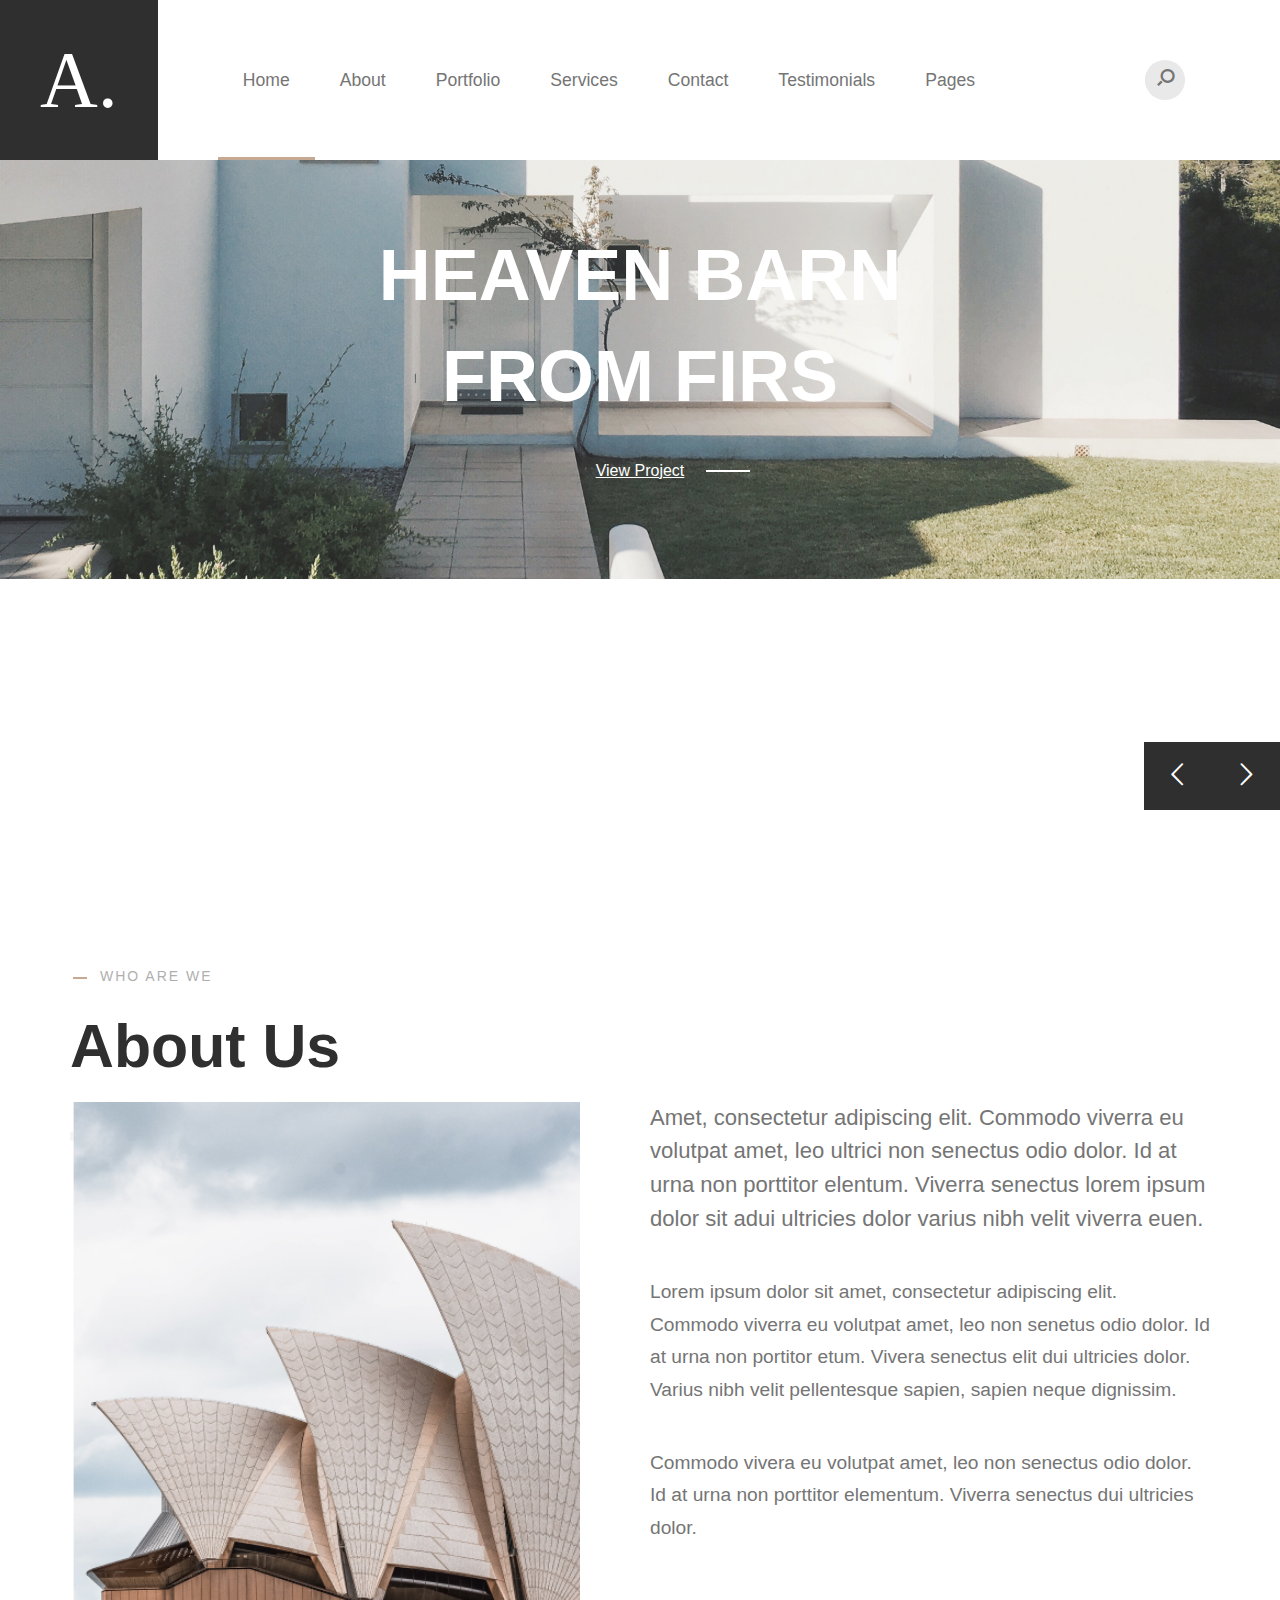
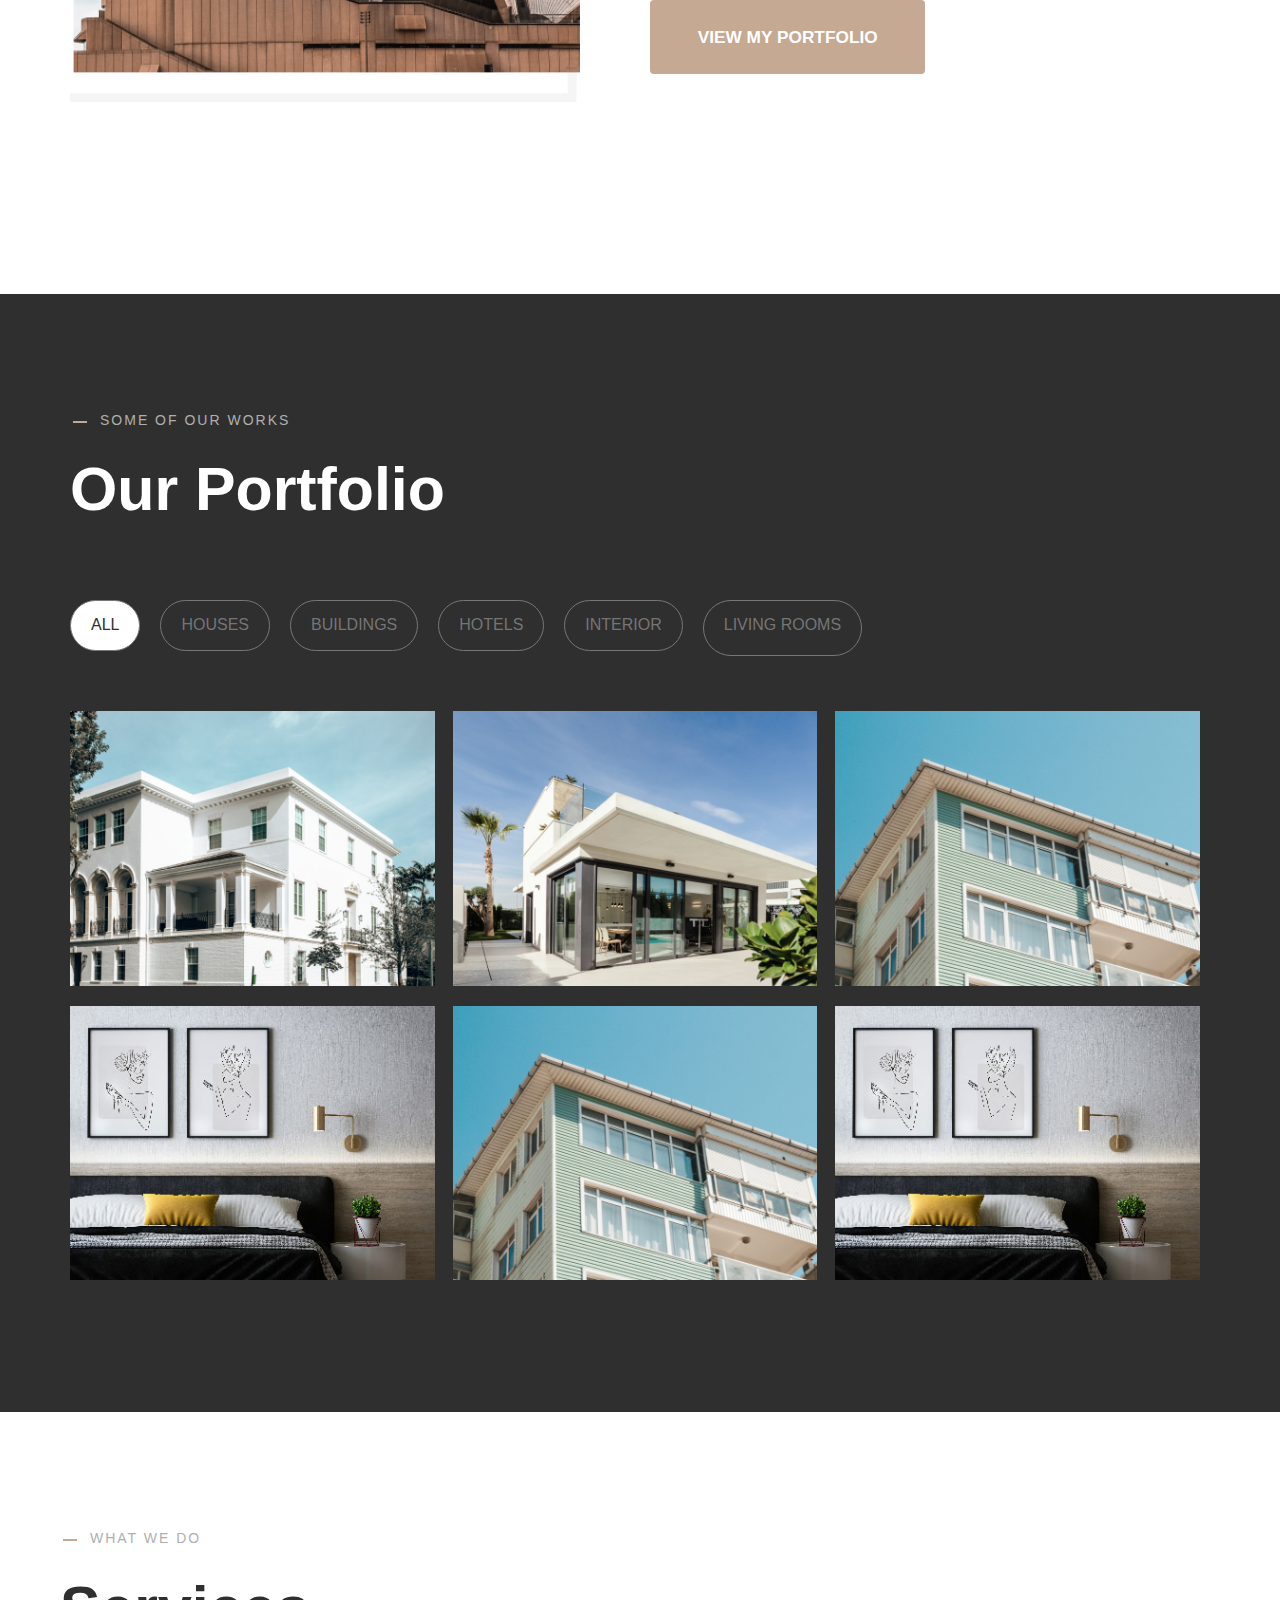
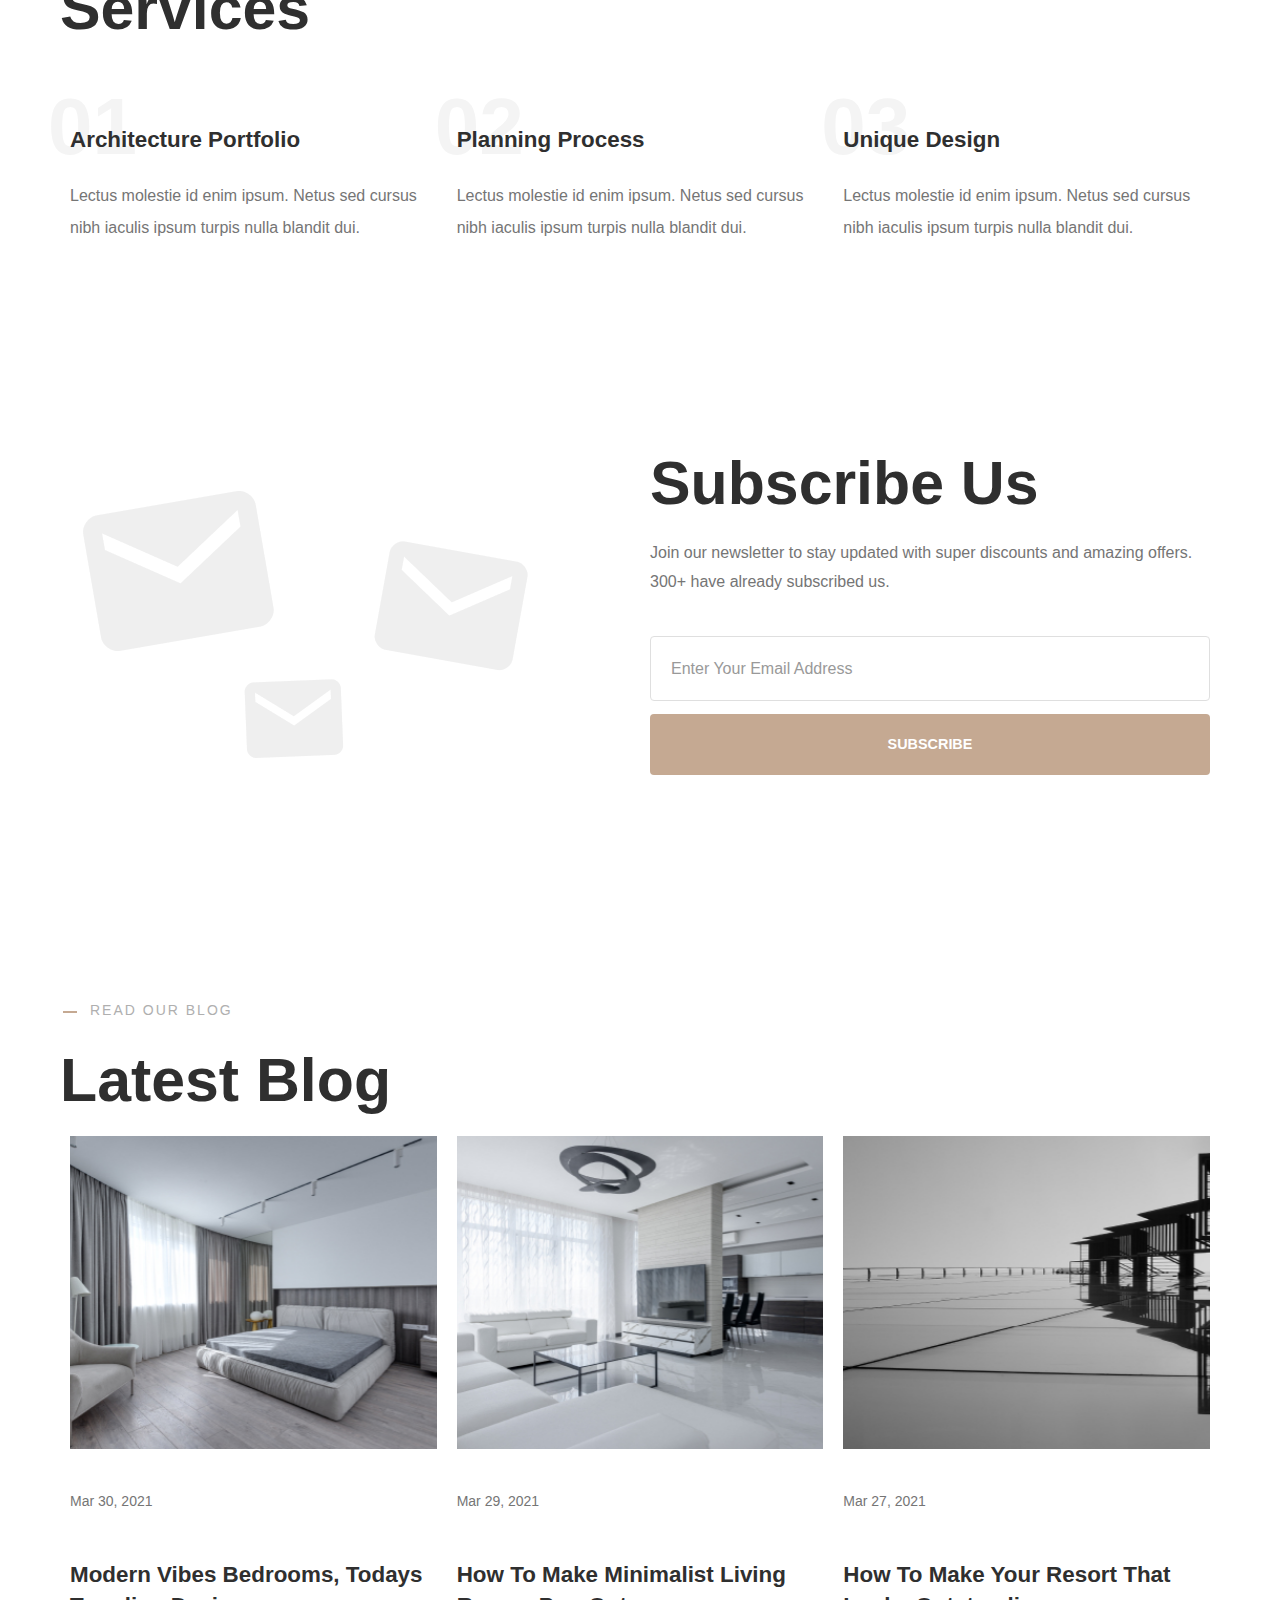
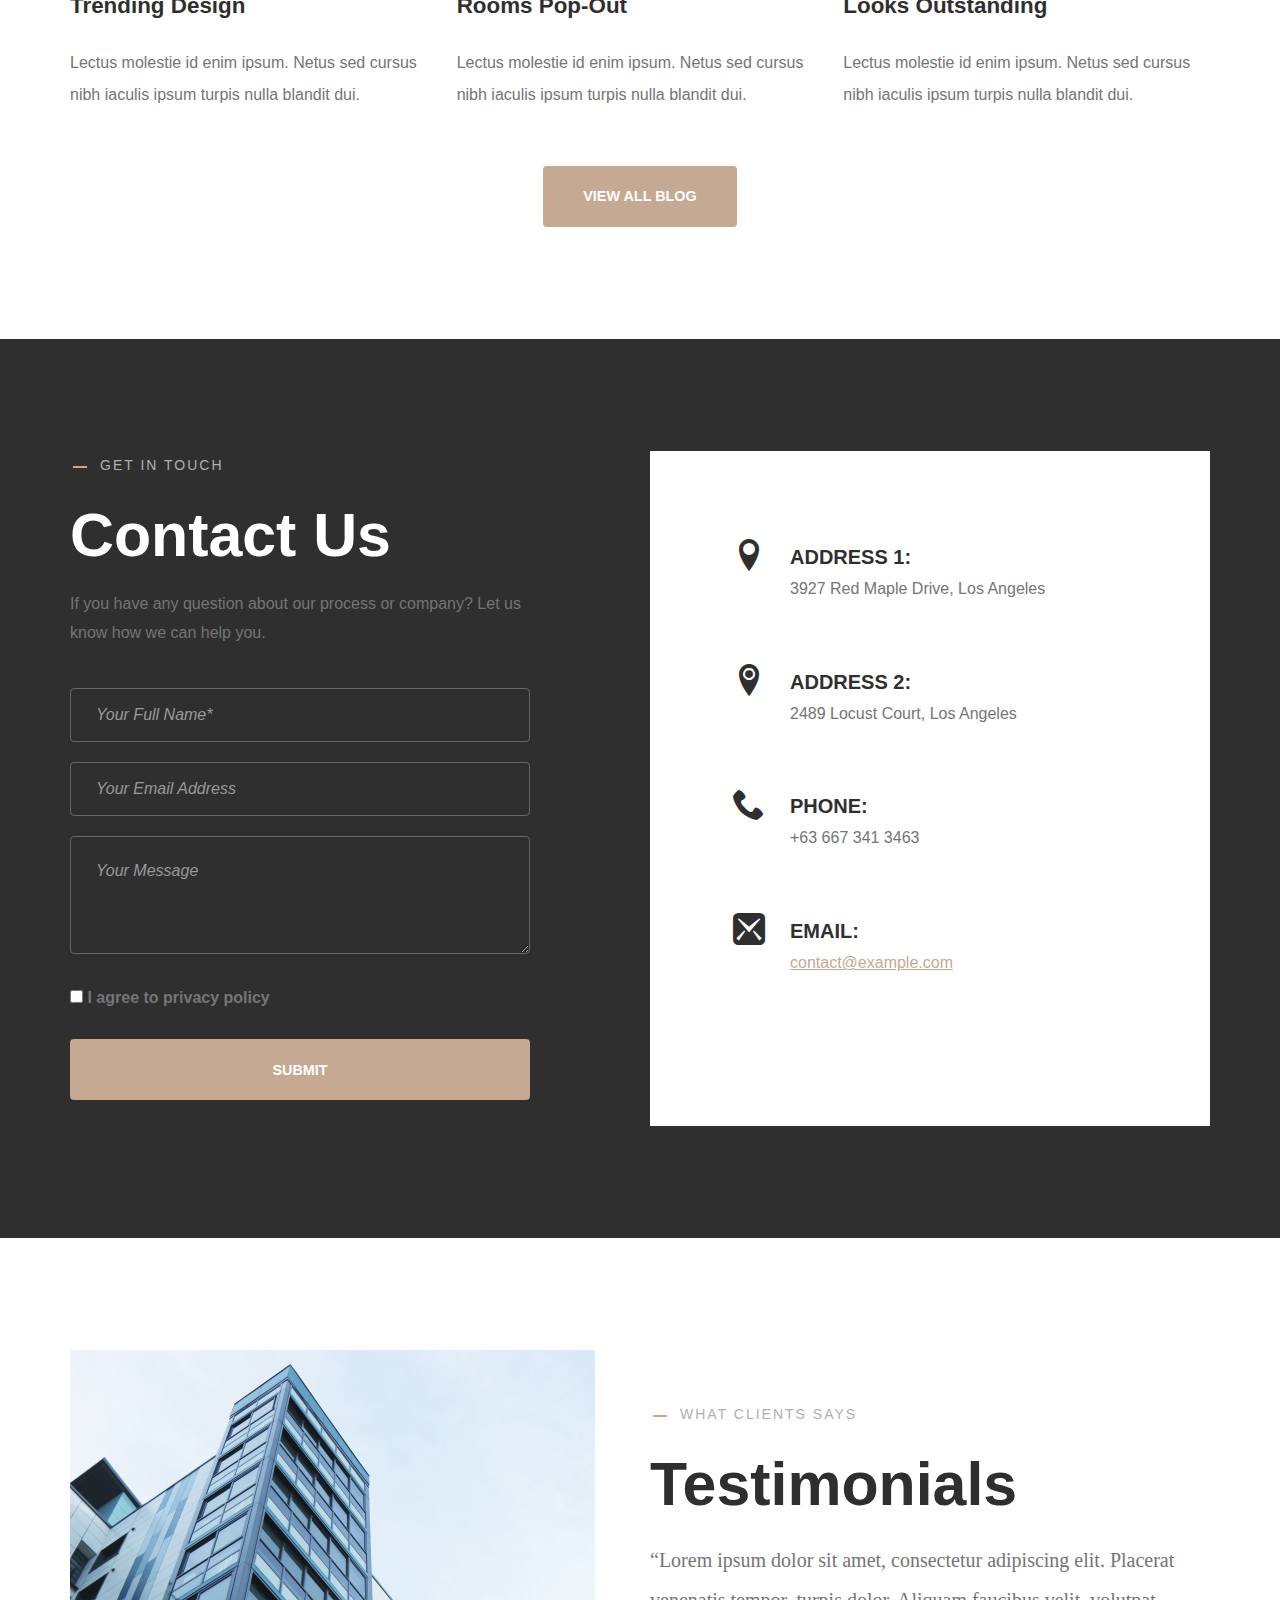
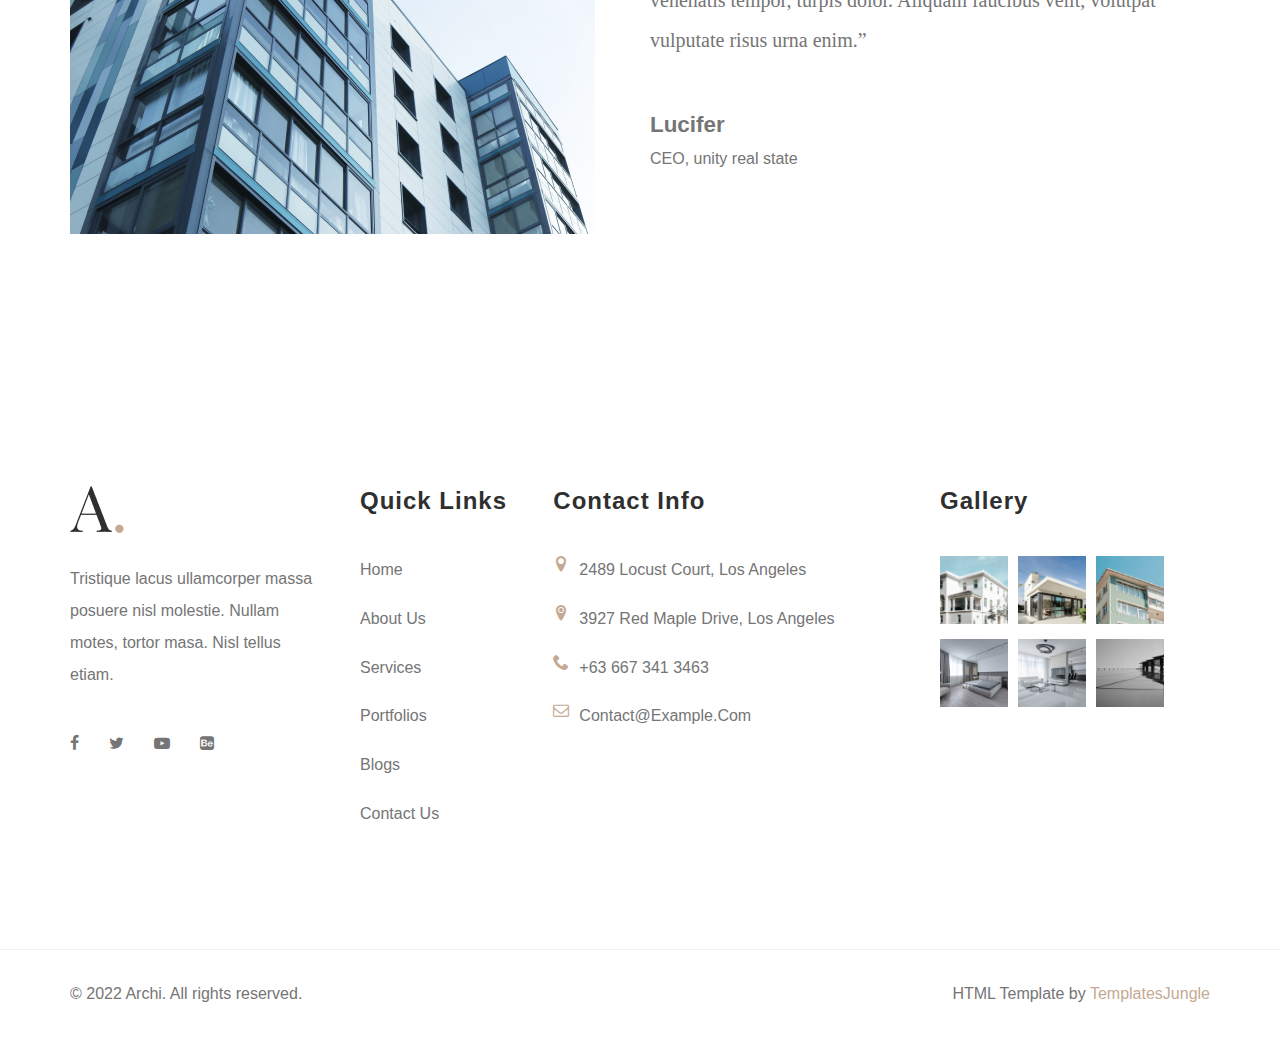
==== test/src/main/webapp/onepage.html @ e75b9462 "mapper 세팅 안한 버전. mapper 에서 가져오는 xml 내용이 비어있으면 오류 발생" ====
<!DOCTYPE html>
<html class="no-js" lang="en">
	<head>
		<title>Architecture Portfolio</title>
		<meta charset="utf-8">
	    <meta http-equiv="X-UA-Compatible" content="IE=edge">
	    <meta name="viewport" content="width=device-width, initial-scale=1.0">
	    <meta name="format-detection" content="telephone=no">
	    <meta name="apple-mobile-web-app-capable" content="yes">
	    <meta name="author" content="">
	    <meta name="keywords" content="">
	    <meta name="description" content="">

	    <link rel="stylesheet" type="text/css" href="css/normalize.css">
	    <link rel="stylesheet" type="text/css" href="icomoon/icomoon.css">
	    <link rel="stylesheet" type="text/css" href="css/vendor.css">
	    <link rel="stylesheet" type="text/css" href="style.css">

		<!-- script
		================================================== -->
		<script src="js/modernizr.js"></script>

	</head>

<body>

<header id="header" class="onepage-menu fixed">
	<div id="header-wrap">
		<nav id="navbar">
			<div class="main-logo">
				<a href="index.html">A.</a>
			</div>

			<div class="main-menu" id="navigation">
				<ul class="menu-list scrollspy-nav navbar-nav list-inline">
					<li class="scrollspy-link"><a href="#intro" data-target="intro" class="nav-link smoothscroll">Home</a></li>
					<li class="scrollspy-link"><a href="#about" data-target="about" class="nav-link smoothscroll">About</a></li>
					<li class="scrollspy-link"><a href="#portfolio" data-target="portfolio" class="nav-link smoothscroll">Portfolio</a></li>
					<li class="scrollspy-link"><a href="#services" data-target="services" class="nav-link smoothscroll">Services</a></li>
					<li class="scrollspy-link"><a href="#contact" data-target="contact" class="nav-link smoothscroll">Contact</a></li>
					<li class="scrollspy-link"><a href="#testimonial" data-target="testimonial" class="nav-link smoothscroll">Testimonials</a></li>
					<li class="scrollspy-link nav-item dropdown">
						<a href="#" data-bs-toggle="dropdown" aria-expanded="false" class="nav-link dropdown-toggle">Pages</a>
						<ul class="dropdown-menu">
							<li><a href="styles.html" class="dropdown-item">Styles</a></li>
							<li><a href="blog.html" class="dropdown-item">Blog</a></li>
							<li><a href="single-post.html" class="dropdown-item">Single Post</a></li>
							<li><a href="contact.html" class="dropdown-item">Contact us</a></li>
						</ul>
					</li>
					<span class="scrollspy-indicator"></span>
				</ul>
			</div>
		</nav>

		<div class="action-menu">
			<div class="search-bar">
				<a href="#" class="search-button search-toggle" data-selector="#header-wrap">
					<i class="icon icon-search"></i>
				</a>
				<form role="search" method="get" class="search-box">
					<input class="search-field text search-input" placeholder="Search" type="search">
				</form>
			</div>

		</div><!--action-menu-->

	</div><!--header-wrap-->
</header>

<section id="intro" class="scrollspy-section">
	<div class="main-slider">
		<div class="slider-item">
			<img src="images/main-banner.jpg" alt="banner">
			<div class="banner-content">
				<h2 class="banner-title">heaven barn from firs</h2>
				<div class="btn-wrap">
					<a href="#" class="btn-with-line">View Project</a>
				</div>
			</div><!--banner-content--> 
		</div><!--slider-item-->

		<div class="slider-item">
			<img src="images/main-banner1.jpg" alt="banner">
			<div class="banner-content">
				<h2 class="banner-title">heaven barn from firs</h2>
				<div class="btn-wrap">
					<a href="#" class="btn-with-line">View Project</a>
				</div>
			</div><!--banner-content--> 
		</div><!--slider-item-->
	</div><!--slider-->

	<div class="button-container">
		<button class="prev slick-arrow">
			<i class="icon icon-chevron-thin-left"></i>
		</button>
		<button class="next slick-arrow">
			<i class="icon icon-chevron-thin-right"></i>
		</button>
	</div>
</section>

<section id="about" class="scrollspy-section padding-xlarge">
	<div class="container">
		<div class="row">
			
			<div class="col-md-12">

				<div class="section-header">
					<div class="title">
						<span>who are we</span>
					</div>
					<h2 class="section-title">About Us</h2>
				</div>
			</div>

		</div>

		<div class="row">
			
			<div class="col-md-6">
				<figure>
					<img src="images/singleimage.jpg" alt="about us" class="single-image">
				</figure>
			</div>
			<div class="col-md-6 description text-lead">
				<p><strong>Amet, consectetur adipiscing elit. Commodo viverra eu volutpat amet, leo ultrici non senectus odio dolor. Id at urna non porttitor elentum. Viverra senectus lorem ipsum dolor sit adui ultricies dolor varius nibh velit viverra euen.</strong></p>
				<p>Lorem ipsum dolor sit amet, consectetur adipiscing elit. Commodo viverra eu volutpat amet, leo non senetus odio dolor. Id at urna non portitor etum. Vivera senectus elit dui ultricies dolor. Varius nibh velit pellentesque sapien, sapien neque dignissim.</p>
				<p>Commodo vivera eu volutpat amet, leo non senectus odio dolor. Id at urna non porttitor elementum. Viverra senectus dui ultricies dolor.</p>

				<div class="btn-wrap">
					<a href="#" class="btn btn-accent btn-xlarge btn-rounded">View my portfolio</a>
				</div>

			</div>

		</div>

	</div>
</section>

<section id="portfolio" class="scrollspy-section bg-dark padding-large">
	<div class="container">
		
		<div class="row">
			<div class="col-md-12">

				<div class="section-header">
					<div class="title">
						<span>Some of Our Works</span>
					</div>
					<h2 class="section-title light">Our Portfolio</h2>
				</div>
			</div>
		</div>

		<div class="row">
			<div class="col-md-12">
				
				<div class="portfolio-tabs">

					<ul class="tabs">
					  <li data-tab-target="#all" class="active tab">All</li>
					  <li data-tab-target="#houses" class="tab">Houses</li>
					  <li data-tab-target="#buildings" class="tab">Buildings</li>
					  <li data-tab-target="#hotels" class="tab">Hotels</li>
					  <li data-tab-target="#interior" class="tab">Interior</li>
					  <li data-tab-target="#living-room" class="tab">Living Rooms</li>
					</ul>

					<div class="tab-content">
					  <div id="all" data-tab-content class="active">
					  	<div class="grid">
				    	  <a href="images/spacejoy.jpg" data-lightbox-gallery="gallery1" title="Calm Before The Storm (One Shoe Photography Ltd.)" class="image-link"><img src="images/tab1.jpg"  class="tab-image"></a>
				    	  <a href="images/spacejoy.jpg" data-lightbox-gallery="gallery1" title="Calm Before The Storm (One Shoe Photography Ltd.)" class="image-link"><img src="images/tab2.jpg"  class="tab-image"></a>
				    	  <a href="images/spacejoy.jpg" data-lightbox-gallery="gallery1" title="Calm Before The Storm (One Shoe Photography Ltd.)" class="image-link"><img src="images/tab3.jpg"  class="tab-image"></a>
				    	  <a href="images/spacejoy.jpg" data-lightbox-gallery="gallery1" title="Calm Before The Storm (One Shoe Photography Ltd.)" class="image-link"><img src="images/tab4.jpg"  class="tab-image"></a>
				    	  <a href="images/spacejoy.jpg" data-lightbox-gallery="gallery1" title="Calm Before The Storm (One Shoe Photography Ltd.)" class="image-link"><img src="images/tab3.jpg"  class="tab-image"></a>
				    	  <a href="images/spacejoy.jpg" data-lightbox-gallery="gallery1" title="Calm Before The Storm (One Shoe Photography Ltd.)" class="image-link"><img src="images/tab4.jpg"  class="tab-image"></a>
				    	 </div>
					  </div>
					  <div id="houses" data-tab-content>
					  	<div class="grid">
				    	  <a href="images/spacejoy.jpg" data-lightbox-gallery="gallery1" title="Calm Before The Storm (One Shoe Photography Ltd.)" class="image-link"><img src="images/tab4.jpg"  class="tab-image"></a>
				    	  <a href="images/spacejoy.jpg" data-lightbox-gallery="gallery1" title="Calm Before The Storm (One Shoe Photography Ltd.)" class="image-link"><img src="images/tab3.jpg"  class="tab-image"></a>
				    	  <a href="images/spacejoy.jpg" data-lightbox-gallery="gallery1" title="Calm Before The Storm (One Shoe Photography Ltd.)" class="image-link"><img src="images/tab2.jpg"  class="tab-image"></a>
				    	  <a href="images/spacejoy.jpg" data-lightbox-gallery="gallery1" title="Calm Before The Storm (One Shoe Photography Ltd.)" class="image-link"><img src="images/tab1.jpg"  class="tab-image"></a>
				    	  <a href="images/spacejoy.jpg" data-lightbox-gallery="gallery1" title="Calm Before The Storm (One Shoe Photography Ltd.)" class="image-link"><img src="images/tab2.jpg"  class="tab-image"></a>
				    	  <a href="images/spacejoy.jpg" data-lightbox-gallery="gallery1" title="Calm Before The Storm (One Shoe Photography Ltd.)" class="image-link"><img src="images/tab1.jpg"  class="tab-image"></a>
				    	 </div>
					  </div>
					  <div id="buildings" data-tab-content>
					  	<div class="grid">
				    	  <a href="images/spacejoy.jpg" data-lightbox-gallery="gallery1" title="Calm Before The Storm (One Shoe Photography Ltd.)" class="image-link"><img src="images/tab1.jpg"  class="tab-image"></a>
				    	  <a href="images/spacejoy.jpg" data-lightbox-gallery="gallery1" title="Calm Before The Storm (One Shoe Photography Ltd.)" class="image-link"><img src="images/tab3.jpg"  class="tab-image"></a>
				    	  <a href="images/spacejoy.jpg" data-lightbox-gallery="gallery1" title="Calm Before The Storm (One Shoe Photography Ltd.)" class="image-link"><img src="images/tab2.jpg"  class="tab-image"></a>
				    	  <a href="images/spacejoy.jpg" data-lightbox-gallery="gallery1" title="Calm Before The Storm (One Shoe Photography Ltd.)" class="image-link"><img src="images/tab4.jpg"  class="tab-image"></a>
				    	  <a href="images/spacejoy.jpg" data-lightbox-gallery="gallery1" title="Calm Before The Storm (One Shoe Photography Ltd.)" class="image-link"><img src="images/tab2.jpg"  class="tab-image"></a>
				    	  <a href="images/spacejoy.jpg" data-lightbox-gallery="gallery1" title="Calm Before The Storm (One Shoe Photography Ltd.)" class="image-link"><img src="images/tab4.jpg"  class="tab-image"></a>
				    	 </div>
					  </div>
					  <div id="hotels" data-tab-content>
					  	<div class="grid">
				    	  <a href="images/spacejoy.jpg" data-lightbox-gallery="gallery1" title="Calm Before The Storm (One Shoe Photography Ltd.)" class="image-link"><img src="images/tab1.jpg"  class="tab-image"></a>
				    	  <a href="images/spacejoy.jpg" data-lightbox-gallery="gallery1" title="Calm Before The Storm (One Shoe Photography Ltd.)" class="image-link"><img src="images/tab4.jpg"  class="tab-image"></a>
				    	  <a href="images/spacejoy.jpg" data-lightbox-gallery="gallery1" title="Calm Before The Storm (One Shoe Photography Ltd.)" class="image-link"><img src="images/tab3.jpg"  class="tab-image"></a>
				    	  <a href="images/spacejoy.jpg" data-lightbox-gallery="gallery1" title="Calm Before The Storm (One Shoe Photography Ltd.)" class="image-link"><img src="images/tab2.jpg"  class="tab-image"></a>
				    	  <a href="images/spacejoy.jpg" data-lightbox-gallery="gallery1" title="Calm Before The Storm (One Shoe Photography Ltd.)" class="image-link"><img src="images/tab3.jpg"  class="tab-image"></a>
				    	  <a href="images/spacejoy.jpg" data-lightbox-gallery="gallery1" title="Calm Before The Storm (One Shoe Photography Ltd.)" class="image-link"><img src="images/tab2.jpg"  class="tab-image"></a>
				    	 </div>
					  </div>
					  <div id="interior" data-tab-content>
					  	<div class="grid">
				    	  <a href="images/spacejoy.jpg" data-lightbox-gallery="gallery1" title="Calm Before The Storm (One Shoe Photography Ltd.)" class="image-link"><img src="images/tab2.jpg"  class="tab-image"></a>
				    	  <a href="images/spacejoy.jpg" data-lightbox-gallery="gallery1" title="Calm Before The Storm (One Shoe Photography Ltd.)" class="image-link"><img src="images/tab1.jpg"  class="tab-image"></a>
				    	  <a href="images/spacejoy.jpg" data-lightbox-gallery="gallery1" title="Calm Before The Storm (One Shoe Photography Ltd.)" class="image-link"><img src="images/tab3.jpg"  class="tab-image"></a>
				    	  <a href="images/spacejoy.jpg" data-lightbox-gallery="gallery1" title="Calm Before The Storm (One Shoe Photography Ltd.)" class="image-link"><img src="images/tab4.jpg"  class="tab-image"></a>
				    	  <a href="images/spacejoy.jpg" data-lightbox-gallery="gallery1" title="Calm Before The Storm (One Shoe Photography Ltd.)" class="image-link"><img src="images/tab3.jpg"  class="tab-image"></a>
				    	  <a href="images/spacejoy.jpg" data-lightbox-gallery="gallery1" title="Calm Before The Storm (One Shoe Photography Ltd.)" class="image-link"><img src="images/tab4.jpg"  class="tab-image"></a>
				    	 </div>
					  </div>
					  <div id="living-room" data-tab-content>
					  	<div class="grid">
				    	  <a href="images/spacejoy.jpg" data-lightbox-gallery="gallery1" title="Calm Before The Storm (One Shoe Photography Ltd.)" class="image-link"><img src="images/tab1.jpg"  class="tab-image"></a>
				    	  <a href="images/spacejoy.jpg" data-lightbox-gallery="gallery1" title="Calm Before The Storm (One Shoe Photography Ltd.)" class="image-link"><img src="images/tab2.jpg"  class="tab-image"></a>
				    	  <a href="images/spacejoy.jpg" data-lightbox-gallery="gallery1" title="Calm Before The Storm (One Shoe Photography Ltd.)" class="image-link"><img src="images/tab3.jpg"  class="tab-image"></a>
				    	  <a href="images/spacejoy.jpg" data-lightbox-gallery="gallery1" title="Calm Before The Storm (One Shoe Photography Ltd.)" class="image-link"><img src="images/tab4.jpg"  class="tab-image"></a>
				    	  <a href="images/spacejoy.jpg" data-lightbox-gallery="gallery1" title="Calm Before The Storm (One Shoe Photography Ltd.)" class="image-link"><img src="images/tab3.jpg"  class="tab-image"></a>
				    	  <a href="images/spacejoy.jpg" data-lightbox-gallery="gallery1" title="Calm Before The Storm (One Shoe Photography Ltd.)" class="image-link"><img src="images/tab4.jpg"  class="tab-image"></a>
				    	 </div>
					  </div>

					</div>
					
				</div>

			</div>
		</div>

	</div>
</section>

<section id="services" class="scrollspy-section padding-large">
	<div class="container">
		<div class="row">
			<div class="section-header col-12">
				<div class="title">
					<span>what we do</span>
				</div>
				<h2 class="section-title">Services</h2>
			</div>

		</div>

		<div class="row">

			<div class="col-md-4">
				<div class="services-item">
					<span class="number">01</span>					
				    <h3>Architecture Portfolio</h3>
				    <p>Lectus molestie id enim ipsum. Netus sed cursus nibh iaculis ipsum turpis nulla blandit dui.</p>
				</div>
			</div>

			<div class="col-md-4">
				<div class="services-item">
					<span class="number">02</span>					
				    <h3>Planning Process</h3>
				    <p>Lectus molestie id enim ipsum. Netus sed cursus nibh iaculis ipsum turpis nulla blandit dui.</p>
				</div>
				
			</div>

			<div class="col-md-4">
				<div class="services-item">
					<span class="number">03</span>					
				    <h3>Unique Design</h3>
				    <p>Lectus molestie id enim ipsum. Netus sed cursus nibh iaculis ipsum turpis nulla blandit dui.</p>
				</div>
			</div>

		</div>

	</div>
</section>

<section id="subscribe" class="scrollspy-section padding-small">
	<div class="container">
		<div class="row">
			<div class="col-md-6">
				<figure class="subscribe-image">
					<img src="images/subscribe-image.png" alt="subscribe">
				</figure>
			</div>
			<div class="col-md-6">
				<div class="subscribe-content">
					<h2 class="section-title">subscribe us</h2>
					<p>Join our newsletter to stay updated with super discounts and amazing offers. 300+ have already subscribed us.</p>
					<form id="form">
						<input type="text" name="email" placeholder="enter your email address">
						<button class="btn btn-accent btn-rounded btn-full btn-xlarge">Subscribe</button>
					</form>
				</div>
			</div>
		</div>
	</div>
</section>

<section id="latest-blog" class="scrollspy-section padding-large">
	<div class="container">
				
		<div class="row">
			
			<div class="col">

				<div class="section-header">
					<div class="title">
						<span>read our blog</span>
					</div>
					<h2 class="section-title">latest blog</h2>
				</div>
			</div>

		</div>

		<div class="row">
			<div class="col-md-12">
				
				<div class="post-grid">
					<div class="row">
						
						<div class="col-md-4">
							
							<article class="column">

								<figure>
									<a href="#" class="image-hvr-effect">
										<img src="images/postimg1.jpg" alt="post" class="post-image">			
									</a>
								</figure>

								<div class="post-item">	
									<div class="meta-date">Mar 30, 2021</div>			
								    <h3 class="post-title"><a href="#">modern vibes bedrooms, todays trending design</a></h3>
								    <p>Lectus molestie id enim ipsum. Netus sed cursus nibh iaculis ipsum turpis nulla blandit dui.</p>
								</div>
							</article>

						</div>

						<div class="col-md-4">

							<article class="column">
								<figure>
									<a href="#" class="image-hvr-effect">
										<img src="images/postimg2.jpg" alt="post" class="post-image">
									</a>
								</figure>
								<div class="post-item">	
									<div class="meta-date">Mar 29, 2021</div>			
								    <h3 class="post-title"><a href="#">How to make minimalist living rooms pop-out</a></h3>
								    <p>Lectus molestie id enim ipsum. Netus sed cursus nibh iaculis ipsum turpis nulla blandit dui.</p>
								</div>
							</article>
						</div>

						<div class="col-md-4">
							<article class="column">
								<figure>
									<a href="#" class="image-hvr-effect">
										<img src="images/postimg3.jpg" alt="post" class="post-image">
									</a>
								</figure>
								<div class="post-item">		
									<div class="meta-date">Mar 27, 2021</div>			
								    <h3 class="post-title"><a href="#">how to make your resort that looks outstanding</a></h3>
								    <p>Lectus molestie id enim ipsum. Netus sed cursus nibh iaculis ipsum turpis nulla blandit dui.</p>
								</div>
							</article>
						</div>

					</div>
				</div>

			</div>



		</div>

		<div class="row">
			<div class="col">
				
				<div class="btn-wrap align-center">
					<a href="#" class="btn btn-xlarge btn-accent btn-rounded">View all blog</a>
				</div>
				
			</div>
		</div>

	</div>
</section>

<section id="contact" class="scrollspy-section bg-dark padding-large">
	<div class="container">

		<div class="row">
			<div class="col-md-6">

				<div class="left-content">
					
					<div class="section-header">
						<div class="title">
							<span>Get in touch</span>
						</div>
						<h2 class="section-title light">Contact us</h2>
					</div>
					<p>If you have any question about our process or company? Let us know how we can help you.</p>
					
					<form id="form-contact" class="form-light" action="contact.php">
						<p>
						<input type="text" name="name" placeholder="Your Full Name*" minlength="5" required>
						</p>
						<p>
						<input type="email" name="email" placeholder="Your Email Address" required>
						</p>
						<p>
						<textarea name="message" placeholder="Your Message" minlength="20" required></textarea>
						</p>
						<p>
						<label for="agree">
							<input id="agree" name="agree" type="checkbox" required></input>
							<span>I agree to privacy policy</span>
						</label>
						</p>
						<button class="btn btn-accent btn-rounded btn-xlarge btn-full">Submit</button>
					</form>

				</div>

			</div><!--left-content-->

			<div class="col-md-6">
				<div class="right-content">
					
							<div class="iconbox">
								<i class="icon icon-location"></i>
								<div class="detail">
									<strong>Address 1:</strong> 
									<p>3927 Red Maple Drive, Los Angeles</p>
								</div>
							</div>
							<div class="iconbox">
								<i class="icon icon-location2"></i>
								<div class="detail">
									<strong>Address 2:</strong> 
									<p>2489 Locust Court, Los Angeles</p>
								</div>
							</div>
							<div class="iconbox">
								<i class="icon icon-phone"></i>
								<div class="detail">
									<strong>Phone:</strong> 
									<p>+63 667 341 3463</p>
								</div>
							</div>
							<div class="iconbox">
								<i class="icon icon-mail3"></i>
								<div class="detail">
									<strong>Email:</strong> 
									<p><a href="#">contact@example.com</a></p>
								</div>
							</div>
					
				</div>
			</div><!--right-content-->

		</div>

	</div>
</section>

<section id="testimonial" class="scrollspy-section padding-large">
	<div class="container">

		<div class="row">

			<div class="col-md-6">
				
				<figure>
					<img src="images/review-bg.jpg" alt="review" class="review-image">
				</figure>
				
			</div>

			<div class="col-md-6">
				
				<div class="testimonial-block">
					<div class="section-header">
						<div class="title">
							<span>what clients says</span>
						</div>
						<h2 class="section-title">Testimonials</h2>
					</div>
					<div class="testimonials-inner">
						<q>Lorem ipsum dolor sit amet, consectetur adipiscing elit. Placerat venenatis tempor, turpis dolor. Aliquam faucibus velit, volutpat vulputate risus urna enim.</q>
						<div class="testimonial-author">
							<div class="author-detail">
								<div class="name">Lucifer</div>
								<div class="author-title">CEO, unity real state</div>
							</div>
						</div>
					</div>
				</div><!--reviews-content-->

			</div>
		</div><!--grid-->

	</div>
</section>

<footer id="footer">
	<div class="container">
		<div class="row">
			
			<div class="col-md-3">
				
				<div class="footer-menu menu-item-01">
					<img src="images/logo.png" alt="logo" class="footer-logo">
					<p>Tristique lacus ullamcorper massa posuere nisl molestie. Nullam motes, tortor masa. Nisl tellus etiam.</p>
					<div class="social-links">
						<ul>
							<li>
								<a href="#"><i class="icon icon-facebook"></i></a>
							</li>
							<li>
								<a href="#"><i class="icon icon-twitter"></i></a>
							</li>
							<li>
								<a href="#"><i class="icon icon-youtube-play"></i></a>
							</li>
							<li>
								<a href="#"><i class="icon icon-behance-square"></i></a>
							</li>
						</ul>
					</div>
				</div>

			</div>

			<div class="col-md-2">

				<div class="footer-menu menu-item-02">
					<h5>quick links</h5>
					<ul class="menu-list">
						<li class="menu-item">
							<a href="#">home</a>
						</li>
						<li class="menu-item">
							<a href="#">about us </a>
						</li>
						<li class="menu-item">
							<a href="#">services</a>
						</li>
						<li class="menu-item">
							<a href="#">portfolios</a>
						</li>
						<li class="menu-item">
							<a href="#">blogs</a>
						</li>
						<li class="menu-item">
							<a href="#">contact us</a>
						</li>
					</ul>
				</div>

			</div>

			<div class="col-md-4">

				<div class="footer-menu menu-item-03">
					<h5>contact info</h5>
					<ul class="menu-list">
						<li class="menu-item">
							<i class="icon icon-location"></i>2489  Locust Court, Los Angeles
						</li>
						<li class="menu-item">
							<i class="icon icon-location2"></i>3927 Red Maple Drive, Los Angeles
						</li>
						<li class="menu-item">
							<i class="icon icon-phone"></i>+63 667 341 3463
						</li>
						<li class="menu-item">
							<i class="icon icon-envelope-o"></i><a href="#" class="mail-id">contact@example.com</a>
						</li>
					</ul>
				</div>

			</div>

			<div class="col-md-3">

				<div class="footer-menu menu-item-04">
					<h5>Gallery</h5>
					<div class="widget-gallery">
						<a href="images/spacejoy.jpg" data-lightbox-gallery="gallery1" title="Calm Before The Storm (One Shoe Photography Ltd.)" class="image-link"><img src="images/tab1.jpg" alt="house" class="gallery-image"></a>			
						<a href="images/interior.jpg" data-lightbox-gallery="gallery1" title="Grasmere Lake (Phil 'the link' Whittaker (gizto29))" class="image-link"><img src="images/tab2.jpg" alt="house" class="gallery-image"></a>			
						<a href="images/interior.jpg" data-lightbox-gallery="gallery1" title="Grasmere Lake (Phil 'the link' Whittaker (gizto29))" class="image-link"><img src="images/tab3.jpg" alt="house" class="gallery-image"></a>			
						<a href="images/interior.jpg" data-lightbox-gallery="gallery1" title="Grasmere Lake (Phil 'the link' Whittaker (gizto29))" class="image-link"><img src="images/postimg1.jpg" alt="house" class="gallery-image"></a>
						<a href="images/interior.jpg" data-lightbox-gallery="gallery1" title="Grasmere Lake (Phil 'the link' Whittaker (gizto29))" class="image-link"><img src="images/postimg2.jpg" alt="house" class="gallery-image"></a>
						<a href="images/interior.jpg" data-lightbox-gallery="gallery1" title="Grasmere Lake (Phil 'the link' Whittaker (gizto29))" class="image-link"><img src="images/postimg3.jpg" alt="house" class="gallery-image"></a>
					</div>						
				</div>

			</div>

		</div>
	</div>
</footer>

<div id="footer-bottom">
	<div class="container">
		<div class="row">
			<div class="col-md-6">
				<div class="copyright">
					<p>© 2022 Archi. All rights reserved.</p>
				</div>
			</div>
			<div class="col-md-6">
				<div class="copyright text-right">
					<p>HTML Template by <a href="https://www.templatesjungle.com/" target="_blank">TemplatesJungle</a></p>
				</div>
			</div>
		</div>
	</div>
</div>

<script src="js/jquery-3.2.1.min.js"></script>

<!-- third party jQuery plugins -->
<script src="js/plugins.js"></script>

<!-- custom javascript -->
<script src="js/script.js"></script>

</body>
</html>
---- test/src/main/webapp/icomoon/icomoon.css ----
@font-face {
  font-family: 'icomoon';
  src:  url('fonts/icomoon.eot?ytwj3x');
  src:  url('fonts/icomoon.eot?ytwj3x#iefix') format('embedded-opentype'),
    url('fonts/icomoon.ttf?ytwj3x') format('truetype'),
    url('fonts/icomoon.woff?ytwj3x') format('woff'),
    url('fonts/icomoon.svg?ytwj3x#icomoon') format('svg');
  font-weight: normal;
  font-style: normal;
  font-display: block;
}

[class^="icon-"], [class*=" icon-"] {
  /* use !important to prevent issues with browser extensions that change fonts */
  font-family: 'icomoon' !important;
  speak: never;
  font-style: normal;
  font-weight: normal;
  font-variant: normal;
  text-transform: none;
  line-height: 1;

  /* Better Font Rendering =========== */
  -webkit-font-smoothing: antialiased;
  -moz-osx-font-smoothing: grayscale;
}

.icon-cancel:before {
  content: "\e904";
}
.icon-search:before {
  content: "\e905";
}
.icon-notes:before {
  content: "\e906";
}
.icon-chevron-thin-left:before {
  content: "\e902";
}
.icon-chevron-thin-right:before {
  content: "\e903";
}
.icon-arrow-left:before {
  content: "\e900";
}
.icon-arrow-right:before {
  content: "\e901";
}
.icon-phone:before {
  content: "\e942";
}
.icon-location:before {
  content: "\e947";
}
.icon-location2:before {
  content: "\e948";
}
.icon-mail3:before {
  content: "\ea85";
}
.icon-envelope-o:before {
  content: "\f003";
}
.icon-twitter:before {
  content: "\f099";
}
.icon-facebook:before {
  content: "\f09a";
}
.icon-facebook-f:before {
  content: "\f09a";
}
.icon-bars:before {
  content: "\f0c9";
}
.icon-navicon:before {
  content: "\f0c9";
}
.icon-reorder:before {
  content: "\f0c9";
}
.icon-youtube-play:before {
  content: "\f16a";
}
.icon-behance-square:before {
  content: "\f1b5";
}
.icon-paper-plane:before {
  content: "\f1d8";
}
.icon-send:before {
  content: "\f1d8";
}
.icon-pinterest-p:before {
  content: "\f231";
}
---- test/src/main/webapp/style.css ----
/*
Template Name: Architecture Portfolio
Template URI: https://templatesjungle.com/
Author: TemplatesJungle
Author URI: https://templatesjungle.com/
Description: Architecture Portfolio is specially designed product packaged for Architecture Portfolio by TemplatesJungle.
Version: 1.1
*/

/*------------------------------------------------

CSS STRUCTURE:

1. VARIABLES

2. GENERAL TYPOGRAPHY
  2.1 General Styles
  2.2 Floating & Alignment
  2.3 Forms
  2.4 Lists
  2.5 Code
  2.6 Tables
  2.7 Spacing
  2.8 Utilities
  2.9 Misc
  2.10 Buttons
    - Button Shapes
    - Button Color Scheme
  2.11 Images
    - Image Hover Effects
  2.12 Section
    - Hero Section
    - Section Title
    - Section Paddings
    - Section Margins
    - Section Bg Colors
    - Content colors

3. EXTENDED TYPOGRAPHY
  3.1 Blockquote / Pullquote
  3.2 Dropcap
  3.3 Text Highlights

4. SITE STRUCTURE
  4.1 Header
    - Logo
    - Header Menu
    - Dropdown menu
    - Sticky Header
    - Header Search Form
    - Side Nav Bar
    - Overlay Navigation
  4.2 Homepage Slider
  
  4.4 Homepage section
    - About us
    - Services
    - Subscribe
  4.4 Footer

5. CONTENT ELEMENTS
  5.1 Tabs
  5.2 Accordions
  5.3 Contact
    - Contact form light
  5.4 Iconboxes
  5.5 Testimonials
  5.6 Portfolio Tabs
  5.7 Post Grid

6. BLOG STYLES
  6.1 Blog Single Post
  6.2 Post content
  6.3 About Author
  6.4 Comments List
  6.5 Comments Form
  
7. WIDGET STYLES
  7.1 Gallery Widget

------------------------------------------------*/

/*--------------------------------------------------------------
/** 1. VARIABLES
--------------------------------------------------------------*/
:root {
    /* widths for rows and containers
     */
    --header-height       : 160px;
    --header-height-min   : 80px;
}
/* on mobile devices below 600px
 */
@media screen and (max-width: 600px) {
    :root {
        --header-height : 100px;
        --header-height-min   : 80px;
    }
}
/* Theme Colors */
:root {
    --accent-color       : #C5A992;
    --secondary-color    : #C5A992;
    --dark-color         : #2f2f2f;
    --body-text-color    : #757575;
    --light-text-color   : #afafaf;
    --dark-text-color    : #2f2f2f;
}
/* Fonts */
:root {
    --body-font           : "Roboto", sans-serif;
    --heading-font        : 'Montserrat', sans-serif;
    --secondary-font      : "Playfair Display", Georgia, serif;
}

/*----------------------------------------------*/
/* 2 GENERAL TYPOGRAPHY */
/*----------------------------------------------*/

/* 2.1 General Styles
/*----------------------------------------------*/
*, *::before, *::after {
  -webkit-box-sizing: border-box;
  -moz-box-sizing: border-box;
  box-sizing: border-box;
}
html {
  box-sizing: border-box;
}
body {
  font-family: var(--body-font);
  font-size: 16px;
  line-height: 1.8;
  color: var(--body-text-color);
}
body.no-scroll {
    overflow: hidden;
}
a {
  color: var(--accent-color);
  transition: 0.3s color ease-out;
}
a:hover {
  color: #111;
}
ul, ol {
  margin-top: 0;
  margin-bottom: 10px;
  margin-left: 0;
}
ul ul,
ol ul,
ul ol,
ol ol {
  margin-top: 5px;
  margin-bottom: 0;
}
ul li, ol li {
  margin-bottom: 5px;
  outline: 0;
}
ul li.active a{
  color: #daa556;
}
ul li:last-child,
ol li:last-child {
  margin-bottom: 0;
}
dl {
  margin-top: 0;
  margin-bottom: 2rem;
}
dt,
dd {
  line-height: 1.42857143;
}
dt {
  font-weight: bold;
}
dd {
  margin-left: 0;
}
button, input, select, textarea {
  font-family: inherit;
  font-size: inherit;
  line-height: inherit;
  outline: 0;
}
figure {
  margin: 0;
}
img {
  display: inline-block;
  border: 0;
  max-width: 100%;
  height: auto;
  vertical-align: middle;
}
::selection {
  background: rgba(0,0,0,0.8);
  color: #fff;
  text-shadow: none;
}
::-moz-selection {
  background: rgba(0,0,0,0.8);
  color: #fff;
  text-shadow: none;
}

/* image align */
figure.align-right {
  margin: 30px 0 30px 30px;
}

/* Typography */
/*----------------------------------------------*/

h1, .h1, h2, .h2, h3, .h3, h4, .h4, h5, .h5, h6, .h6 {
  line-height: 1.2;
  color: var(--dark-color);
}
h1.light, .h1, h2.light, .h2, h3.light, .h3, h4.light, .h4, h5.light, .h5, h6.light, .h6 {
  color: #fff;
}
h1, h2, h3 {
  margin: 25px 0;
  text-transform: capitalize;
}
h5, h6 {
  letter-spacing: 1px;
}
h1, .h1 {
  font-size: 2.5em;
  line-height: 1.4;
}
h2, .h2 {
  font-size: 1.5em;
  line-height: 1.4;
}
h3, .h3 {
  font-size: 1.4em;
  line-height: 1.4;
}
h4, .h4 {
  font-size: 1.1em;
  line-height: 1.4;
}
h5, .h5 {
  font-size: .83em;
  line-height: 1.25;
}
h6, .h6 {
  font-size: .67em;
  line-height: 1.1;
}
h1 a, h2 a, h3 a, h4 a, h5 a, h6 a {
  font-weight: inherit;
  color: inherit;
  text-decoration: none;
}
p {
   margin: 0 0 20px 0;
}
p:empty {
  display: none;
}
small {
  font-size: 85%;
}
mark {
  background-color: #fcf8e3;
  padding: 0.28rem;
}
dfn, cite, em, i {
  font-style: italic;
}
code, kbd, var {
  font-size: 14px;
}
code {
  background-color: #f9f2f4;
}
abbr {
  border-bottom: 0.1px dotted #666;
  cursor: help;
}
::placeholder {
    color: #999;
}

/*----------------------------------------------*/
/* 2.1 Floating & Alignment */
/*----------------------------------------------*/

.align-left {
  float: left;
  text-align: left;
}
.align-right {
  float: right;
  text-align: right;
}
.align-center {
  display: block;
  margin-left: auto;
  margin-right: auto;
  text-align: center;
}
/**::after,*/
.container::after,
.row::after,
.clearfix::after {
  display: block;
  clear: both;
  content: "";
}

/** Text Align
--------------------------------------------------------------*/

.text-left {
  text-align: left;
}
.text-right {
  text-align: right;
}
.text-center {
  text-align: center;
}
.text-justify {
  text-align: justify;
}
.text-nowrap {
  white-space: nowrap;
}
.text-lead {
  font-size: 120%;
  line-height: 1.7em;
}
.text-lead strong {
  font-size: 115%;
  font-weight: 500;
}
.text-muted {
  color: #777;
}
.text-pri {
  color: #ff9697;
}
.text-hide {
  font: 0/0 a;
  color: transparent;
  text-shadow: none;
  background-color: transparent;
  border: 0;
}

/*------------------------------------------------
/* 2.3 Forms
–––––––––––––––––––––––––––––––––––––––––––––––––– */
input[type="email"],
input[type="number"],
input[type="search"],
input[type="text"],
input[type="tel"],
input[type="url"],
input[type="password"],
textarea,
select {
  height: 38px;
  padding: 6px 10px; /* The 6px vertically centers text on FF, ignored by Webkit */
  background-color: #fff;
  border: 1px solid #D1D1D1;
  border-radius: 4px;
  box-shadow: none;
  box-sizing: border-box; }
/* Removes awkward default styles on some inputs for iOS */
input[type="email"],
input[type="number"],
input[type="search"],
input[type="text"],
input[type="tel"],
input[type="url"],
input[type="password"],
textarea {
  -webkit-appearance: none;
     -moz-appearance: none;
          appearance: none; }
textarea {
  min-height: 65px;
  padding-top: 6px;
  padding-bottom: 6px; }
input[type="email"]:focus,
input[type="number"]:focus,
input[type="search"]:focus,
input[type="text"]:focus,
input[type="tel"]:focus,
input[type="url"]:focus,
input[type="password"]:focus,
textarea:focus,
select:focus {
  border: 1px solid #33C3F0;
  outline: 0; }
label,
legend {
  display: block;
  margin-bottom: .5rem;
  font-weight: 600; }
fieldset {
  padding: 0;
  border-width: 0; }
input[type="checkbox"],
input[type="radio"] {
  display: inline; }
label > .label-body {
  display: inline-block;
  margin-left: .5rem;
  font-weight: normal; }

/*------------------------------------------------
/* 2.4 Lists
–––––––––––––––––––––––––––––––––––––––––––––––––– */
ul {
  list-style: circle inside; }
ol {
  list-style: decimal inside; }
ol, ul {
  padding-left: 0;
  margin-top: 0; }
ul ul,
ul ol,
ol ol,
ol ul {
  margin: 1.5rem 0 1.5rem 3rem;
  font-size: 90%; }
li {
  margin-bottom: 1rem; }

/*------------------------------------------------
/* 2.5 Code
–––––––––––––––––––––––––––––––––––––––––––––––––– */
code {
  padding: .2rem .5rem;
  margin: 0 .2rem;
  font-size: 90%;
  white-space: nowrap;
  background: #F1F1F1;
  border: 1px solid #E1E1E1;
  border-radius: 4px; }
pre > code {
  display: block;
  padding: 1rem 1.5rem;
  white-space: pre; }

/*------------------------------------------------
/* 2.6 Tables
–––––––––––––––––––––––––––––––––––––––––––––––––– */
th,
td {
  padding: 12px 15px;
  text-align: left;
  border-bottom: 1px solid #E1E1E1; }
th:first-child,
td:first-child {
  padding-left: 0; }
th:last-child,
td:last-child {
  padding-right: 0; }

/*------------------------------------------------
/* 2.7 Spacing
–––––––––––––––––––––––––––––––––––––––––––––––––– */
button,
.button {
  margin-bottom: 1rem; }
input,
textarea,
select,
fieldset {
  margin-bottom: 1.5rem; }
pre,
blockquote,
dl,
figure,
table,
p,
ul,
ol,
form {
  margin-bottom: 2.5rem; }

/*------------------------------------------------
/* 2.8 Utilities
–––––––––––––––––––––––––––––––––––––––––––––––––– */
.u-full-width {
  width: 100%;
  box-sizing: border-box; }
.u-max-full-width {
  max-width: 100%;
  box-sizing: border-box; }
.u-pull-right {
  float: right; }
.u-pull-left {
  float: left; }

.list-icon i {
  margin-right: 10px;
}
.list-unstyled {
  list-style: none;
}
.txt-fx .letter {
  opacity: 0;
}

/*------------------------------------------------
/* 2.9 Misc
–––––––––––––––––––––––––––––––––––––––––––––––––– */
hr {
  margin-top: 3rem;
  margin-bottom: 3.5rem;
  border-width: 0;
  border-top: 1px solid #E1E1E1; }

/*--------------------------------------------------------------
/** 2.10 Buttons
--------------------------------------------------------------*/
a.btn,
input[type="button"],
input[type="submit"],
input[type="reset"],
input[type="file"],
button {
  background-image: none;
  background: var(--accent-color);
  text-decoration: none !important;
  display: inline-block;
  position: relative;
  border: 1px solid transparent;
  border-radius: 0;
  padding: 0.75em 1.5em;
  margin-top: 15px;
  font-size: 15px;
  font-weight: bold;
  line-height: normal;
  text-align: center;
  text-transform: uppercase;
  color: #fff;
  z-index: 1;
  cursor: pointer;
  white-space: nowrap;
  vertical-align: middle;
  -webkit-transition: all 0.3s ease-in;
  transition: all 0.3s ease-in;
  -ms-touch-action: manipulation;
  touch-action: manipulation;
  -webkit-user-select: none;
  -moz-user-select: none;
  -ms-user-select: none;
  user-select: none;
}
.btn:hover,
.btn:focus,
input[type="button"]:focus,
input[type="button"]:hover,
input[type="submit"]:focus,
input[type="submit"]:hover,
input[type="reset"]:focus,
input[type="reset"]:hover,
input[type="file"]:focus,
input[type="file"]:hover,
button:focus,
button:hover {
  text-decoration: none;
  outline: 0;
}
.light .btn:hover {
  color: #fff;
}
.btn:last-child {
  margin-right: 0;
}
.btn:active,
.btn.btn-outline-light:active,
.btn.btn-outline-dark:active,
.btn.btn-outline-accent:active,
input[type="button"]:active,
input[type="submit"]:active,
input[type="reset"]:active,
input[type="file"]:active,
button:active {
  outline: 0;
  background-image: none;
  -webkit-box-shadow: inset 0 1px 3px rgba(0, 0, 0, 0.3);
  box-shadow: inset 0 1px 3px rgba(0, 0, 0, 0.3);
}
.btn.disabled,
.btn[disabled],
fieldset[disabled] .btn {
  cursor: not-allowed;
  opacity: 0.65;
  box-shadow: none;
}
a.btn.disabled,
fieldset[disabled] a.btn {
  pointer-events: none;
}

/* - Button Sizes
------------------------------------------------------------- */
.btn.btn-small {
  padding: 0.325em 1.7em;
  font-size: 0.65em;
}
.btn.btn-medium {
  padding: 0.5em 1.75em;
  font-size: 0.75em;
}
.btn.btn-large {
  padding: 1em 2.5em;
}
.btn.btn-xlarge {
  padding: 1.5em 2.7em;
  font-size: 0.9em;
}
.btn.btn-image {
  background-color: transparent;
  padding: 0;
  max-height: 50px;
}
.btn.btn-image img {
  max-height: 50px;
}

/* - Button Shapes
------------------------------------------------------------- */
.btn.btn-rounded,
.btn.btn-rounded::after {
  border-radius: 4px;
}
.btn.btn-pill,
.btn.btn-pill::after {
  border-radius: 2em;
}
/* button outline */
.btn.btn-outline-dark,
.btn.btn-outline-light,
.btn.btn-outline-accent {
  background: transparent;
  text-shadow: none;
  box-shadow: none;
}
.btn.btn-outline-dark:hover::after,
.btn.btn-outline-light:hover::after {
  background-color: transparent;
}
.btn.btn-outline-dark {
  border-color: rgba(0,0,0,0.3);
  color: #121212;
}
.btn.btn-outline-dark:hover {
  background: rgba(0,0,0,.03);
  background: #121212;
  border-color: #121212;
  color: #fff;
}
.btn.btn-outline-light {
  border-color: rgba(255,255,255,0.5);
  color: #fff;
}
.btn.btn-outline-light:hover {
  background: rgba(255,255,255,.045);
  background: #fff;
  border-color: #fff;
  color: #121212;
}
.btn.btn-outline-accent {
  background: transparent;
  border-color: var(--accent-color);
  color: var(--accent-color);
}
.btn.btn-outline-accent:hover {
  border-color: var(--dark-color);
  color: var(--dark-color) !important;
}
.btn.btn-outline-light {
  background: transparent;
  border-color: #f4ebf2;
  color: #f4ebf2;
}
.btn.btn-outline-light:hover {
  border-color: var(--accent-color);
  color: var(--accent-color) !important;
}
.btn.btn-full {
  display: block;
  margin: .85em 0;
  width: 100%;
  text-align: center;
}
/* button with line */
.btn-with-line {
  color: #fff;
  position: relative;
}
.btn-with-line:after {
  content: "";
  position: absolute;
  top: 8px;
  right: -66px;
  border-bottom: 2px solid #fff;
  width: 50%;
  z-index: 9;
  transition: 0.3s ease-out;
}
.btn-with-line:hover {
  color: #fff;
}
.btn-with-line:hover:after {
  width: 30%;
  right: -41px;
}
/* - Buttons Color Scheme
------------------------------------------------------------- */
.btn.btn-common {
  background: var(--accent-color);
  color: #fff;
}
.btn.btn-common:hover {
  background: #151515;
  color: #fff;
}
.btn.btn-accent {
  color: #ffffff;
  background-color: var(--accent-color);
}
.btn.btn-accent:hover {
  color: #ffffff !important;
  background-color: #121212;
}
.btn.btn-gray,
.btn.btn-grey {
  background: #9e9e9e;
  color: #fff;
}
.btn.btn-black {
  background: #121212;
  color: #fff;
}
.btn.btn-black:hover {
  background-color: #797979;
}
.btn.btn-white {
  background: #f8f8f8;
  text-shadow: none;
  color: #121212 !important;
}
.btn.btn-white:hover {
  background: var(--accent-color);
  text-shadow: none;
}

/* - Buttons Aligns
------------------------------------------------------------- */
.btn-left{
  text-align: left;
  display: block;
}
.btn-center{
  text-align: center;
  display: block;
}
.btn-right{
  text-align: right;
  display: block;
}

/*----------------------------------------------*/
/* 2.11 Images */
/*----------------------------------------------*/

/* Image hover Effects */
.image-hvr-effect {
  display: flex;
  overflow: hidden;
}
.image-hvr-effect img.post-image {
  transform: scale(1.1);
  will-change: transform;
  transition: transform 0.35s cubic-bezier(0.25, 0.46, 0.45, 0.94);
  z-index: 0;
}
.image-hvr-effect:hover img.post-image {
  transform: scale(1);
}


/*----------------------------------------------*/
/* 2.12 Section */
/*----------------------------------------------*/
/* Hero section
/*----------------------------------------------*/
.hero-section .hero-content {
    padding-top: 18em;
    padding-bottom: 10em;
    display: flex;
    align-items: center;
}
.hero-section {
    position: relative;
    color: #fff;
}
.hero-section::after {
    content: '';
    position: absolute;
    width: 100%;
    height: 100%;
    top: 0;
    left: 0;
    background: rgba(39,39,39,0.4);
    z-index: -1;
}
.hero-section,
.hero-section h1,
.hero-section a,
.hero-section a:hover {
    color: #fff;
}
.hero-section h1 {
    font-size: 4em;
}

@media only screen and (max-width: 768px) {
  .hero-section h1 {
      font-size: 2em;
  }
  .hero-section .hero-content {
      padding-top: 12em;
      padding-bottom: 6em;
  }
}
/*--- Section Title
-----------------------------------------------*/
.section-header {
    position: relative;
}
.section-title {
    font-size: 3.8em;
    line-height: 1;
    font-weight: 900;
}
.section-header .title span {
    font-size: 14px;
    color: #afafaf;
    letter-spacing: 2px;
    text-transform: uppercase;
    padding-left: 30px;
    position: relative;
}
.section-header span:before {
    content: "";
    border-bottom: 2px solid var(--accent-color);
    position: absolute;
    top: 9px;
    left: 3px;
    width: 14px;
    align-items: center;
}

/* - Section Padding
--------------------------------------------------------------*/
.padding-xsmall {
  padding-top: 0.5em;
  padding-bottom: 0.5em;
}
.padding-small {
  padding-top: 2em;
  padding-bottom: 2em;
}
.padding-medium {
  padding-top: 4em;
  padding-bottom: 4em;
}
.padding-large {
  padding-top: 7em;
  padding-bottom: 7em;
}
.padding-xlarge {
  padding-top: 9.5em;
  padding-bottom: 9.5em;
}
.padding-2xlarge {
  padding-top: 15em;
  padding-bottom: 15em;
}

@media only screen and (max-width: 768px) {
  .padding-small,
  .padding-medium,
  .padding-large,
  .padding-xlarge {
    padding-top: 2em;
    padding-bottom: 2em;
  }
}

/* - Section margin
--------------------------------------------------------------*/
.margin-small {
  margin-top: 3em;
  margin-bottom: 3em;
}
.margin-medium {
  margin-top: 4.5em;
  margin-bottom: 4.5em;
}
.margin-large {
  margin-top: 6em;
  margin-bottom: 6em;
}
.margin-xlarge {
  margin-top: 7.5em;
  margin-bottom: 7.5em;
}

@media only screen and (max-width: 768px) {
  .margin-small,
  .margin-medium,
  .margin-large,
  .margin-xlarge {
    margin-top: 1em;
    margin-bottom: 1em;
  }
}

/* - Section bg colors
--------------------------------------------------------------*/
.bg-dark {
  background: var(--dark-color);
}
.content-light a,
.content-light {
  color: #fff;
}
.content-light a:hover {

}


/*====================================================================*/
/* 3. EXTENDED TYPOGRAPHY */
/*====================================================================*/
/*----------------------------------------------*/
/* 3.1 Blockquote /Pullquote */
/*----------------------------------------------*/
.single-post .content p:first-child,
.quote blockquote, 
blockquote,
.single-post .content blockquote p,
.pullquote-right, .pullquote-left {
  font-size: 27px;
  line-height: 1.4em;
  font-style: italic;
  margin: 0 0 30px;
  padding: 0;
}
.pullquote-right, .pullquote-left {
  width: 40%;
} 
blockquote cite {
  display: block;
  font-size: 0.8em;
  margin-top: 20px;
  font-style: italic;
}
.pullquote-left {
  float: left;
  margin: 20px 20px 20px 0;
} 
.pullquote-right {
  float: right;
  margin: 20px 0 20px 20px;
}
  
/*----------------------------------------------*/
/* 3.2 Dropcap */
/*----------------------------------------------*/
.dropcap {
  display: inline-block; 
  margin: 20px;
  font-size: 4em;
  font-weight: bolder;
  text-transform: uppercase;
  text-align: center;
  color: #111;
  float: left;
} 
.dropcap.colored {
  color: #2bcaae;
}

/*----------------------------------------------*/
/* 3.3 Text Highlights */
/*----------------------------------------------*/
.highlight {
  background: #2bcaae;
  color: #fff;
  padding: 1px 5px;
}
.highlight.light {
  background: #ffff99;
  color: #101010;
} 
.highlight.dark { background: #333; }

.colored { color: #2bcaae !important; }

/*----------------------------------------------*/
/* 4. SITE STRUCTURE */
/*----------------------------------------------*/
/*--------------------------------------------------------------
This is main CSS file that contains custom style rules used in this template
--------------------------------------------------------------*/

/* 4.1 Header
------------------------------------------------------------- */
/* Logo
------------------------------------------------------------- */
.main-logo {
  height: var(--header-height);
  display: flex;
  align-items: center;
  background-color: var(--dark-color);
  padding: 40px;
  margin-right: 60px;
  transition: 0.5s all ease-out;
}
.main-logo a {
  font-family: var(--secondary-font);
  font-size: 5em;
  color: #fff;
  margin: 0 auto;
  text-decoration: none;
  transition: 0.5s all ease-out;
}

/* Header Menu
--------------------------------------------------------------*/
header {
  position: absolute;
  top: 0;
  z-index: 10;
  width: 100%;
  height: var(--header-height);
  transition: 0.3s all ease-out;
}
header.fixed {
}
header.nav-up {
      top: -(var(--header-height-min));*/
  top: -160px;
}
#header-wrap {
  display: flex;
  justify-content: space-between;
  align-items: center;
  width: 100%;
}
.onepage-menu #header-wrap {
  background: #fff;
}
.onepage-menu #header-wrap nav#navbar {
  display: flex;
  justify-content: space-between;
  align-items: center;
  width: 50%;
}
nav#navbar ul.menu-list {
  display: flex;
  margin: 0;
  position: relative;
  margin-top: 0; */
  list-style: none;
}
#navbar ul.menu-list li {
  position: relative;
  display: flex;
  margin: 0;
  align-items: center;
}
#navbar ul.menu-list a {
  color: var(--body-text-color);
  line-height: var(--header-height);
  padding: 0 10px;
  text-decoration: none;
  font-size: 1.1em;
  transition: 0.5s all ease-out;
}

/* Dropdown menu 
--------------------------------------------------------------*/
#navbar ul.dropdown-menu {
  position: absolute;
  top: 120px;
  background: #fff;
  width: 240px;
  margin-left: 0;
  margin-top: 0;
  border: 1px solid #d1d1d1;
  display: none;
}
#navbar ul.dropdown-menu li {
  height: auto;
  border-bottom: 1px solid #d1d1d1;
}
#navbar ul.dropdown-menu li a {
  padding: 12px 20px;
  line-height: 1.5em;
}
#navbar .nav-item.dropdown:hover ul.dropdown-menu {
  display: block;
}
#navbar ul.menu-list a:hover {
  color: var(--accent-color);
}

/* Sticky Header
--------------------------------------------------------------*/
header.sticky {
  position: fixed;
  z-index: 10;
  top: 0;
  width: 100%;
  z-index: 10;
}
header.sticky,
header.sticky .main-logo {
  height: var(--header-height-min);
}
header.sticky .main-logo a {
  font-size: 3em;
}
header.sticky .side-nav-bar .menu-btn {
  margin: 0 40px;
}
header.sticky #navbar ul.dropdown-menu {
  top: var(--header-height-min);
}
header.sticky #navbar ul.menu-list > li > a {
  line-height: var(--header-height-min);
}

@media screen and (max-width: 992px){
  nav#navbar ul.menu-list {
    display: none;
  }
}

/* - Search Form hover Effects
------------------------------------------------------------- */
#header-wrap .action-menu {
  display: flex;
  align-items: baseline;
  margin-right: 70px;
}
#header-wrap .action-menu span.opennav.openicon {
  cursor: pointer;
}
.action-menu .icon {
  font-size: 18px;
  font-weight: 800;
}
.action-menu .search-bar {
  overflow: hidden;
}
.action-menu .search-bar,
.action-menu .open-icon-wrap {
  width: 40px;
  height: 40px;
  background: #E9E9E9;
  border-radius: 40px;
  margin-right: 25px;
  display: flex;
  justify-content: right;
  align-items: center;
  cursor: pointer;
  transition: 0.3s width cubic-bezier(0, 0.75, 0.49, 0.99);
}
#header-wrap .search-button {
  order: 1;
  padding-right: 10px;
  padding-left: 10px;
  text-decoration: none;
  color: var(--body-text-color);
}
#header-wrap.show .search-bar {
  width: 300px;
}
#header-wrap .search-bar form {
  margin: 0;
}
#header-wrap .search-box .search-input {
  width: 250px;
  border: 0;
  margin-bottom: 0;
  font-weight: 300;
  padding-left: 20px;
  background: #E9E9E9;
}

.action-menu .side-nav-bar .menu-btn a,
.action-menu .searchbar a{
  color: #000;
  text-decoration: none;
  line-height: 2.2;
}
.action-menu .icon.icon-menu-btn:hover {
  color: #fff;
  text-decoration: none;
}
.action-menu .menu-btn a{
  color: #07051a;
  text-decoration: none;
}
.action-menu .icon.icon-menu-btn:hover {
  color: var(--accent-color);
  text-decoration: none;
}

@media screen and (max-width: 992px){
  #header-wrap .action-menu .search-bar {
    display: none;
  }
}
@media screen and (max-width: 575px){
  #header-wrap .action-menu .search-bar {
    display: none;
  }
}


/* - Side Nav Bar
--------------------------------------------------------------*/
.side-nav-bar #menu-toggle {
  opacity: 0;
}
.side-nav-bar #menu-toggle .menu-btn {
  position: fixed;
  top: 25px;
  right: 40px;
  width: 15px;
  height: 25px;
  cursor: pointer;
  z-index: 3;
}
.side-nav-bar #menu-toggle:checked ~ .menu-btn > span {
  transform: rotate(45deg);
  z-index: 2;
}
.side-nav-bar #menu-toggle:checked ~ .menu-btn > span::before {
  top: 0;
  transform: rotate(0);
  background: #f6f6f6;
}
.side-nav-bar #menu-toggle:checked ~ .menu-btn > span::after {
  top: 0;
  transform: rotate(90deg);
  background: #f6f6f6;
}
.side-nav-bar #menu-toggle:checked ~ .side-nav-menu {
  visibility: visible;
  right: 0;
}
.side-nav-bar {
  position: relative;
  display: block;
  width: 20px;
  height: 40px;
}
.side-nav-bar .menu-btn {
  display: flex;
  align-items: center;
  position: absolute;
  top: 0;
  right: 0;
  width: 20px;
  height: 26px;
  z-index: 3;
  cursor: pointer;
  transition: 0.5s all ease-out;
}
.onepage-menu .menu-btn > span,
.onepage-menu .menu-btn > span::before,
.onepage-menu .menu-btn > span::after {
  background-color: var(--dark-color);
}
.side-nav-bar .menu-btn > span,
.side-nav-bar .menu-btn > span::before,
.side-nav-bar .menu-btn > span::after {
  display: block;
  position: absolute;
  width: 100%;
  height: 2px;
  background-color: #f6f6f6;
  transition-duration: .25s;
}
.side-nav-bar .menu-btn > span::before {
  content: '';
  top: -8px;
}
.side-nav-bar .menu-btn > span::after {
  content: '';
  top: 8px;
}
/* hide white menu bar while displaying overlay menu */
.nav-active #header-wrap {
  background: none;
}
.nav-active #header-wrap .main-menu,
.nav-active #header-wrap .search-bar {
  display: none;
}

/* Overlay Navigation 
--------------------------------------------------------------*/
.nav-overlay {
  position: fixed;
  z-index: 9;
}
.nav-overlay:before, .nav-overlay:after {
  content: "";
  position: fixed;
  width: 100vw;
  height: 100vh;
  background: rgba(20, 21, 26,0.6);
  border-bottom-left-radius: 200%;
  z-index: -1;
  -webkit-transition: -webkit-transform cubic-bezier(0.77, 0, 0.175, 1) 0.6s, border-radius linear 0.8s;
  transition: -webkit-transform cubic-bezier(0.77, 0, 0.175, 1) 0.6s, border-radius linear 0.8s;
  transition: transform cubic-bezier(0.77, 0, 0.175, 1) 0.6s, border-radius linear 0.8s;
  transition: transform cubic-bezier(0.77, 0, 0.175, 1) 0.6s, -webkit-transform cubic-bezier(0.77, 0, 0.175, 1) 0.6s, border-radius linear 0.8s;
  -webkit-transform: translateX(100%) translateY(-100%);
  transform: translateX(100%) translateY(-100%);
}
.nav-overlay:after {
  background: rgba(9,9,12,1);
  background: var(--dark-color);
  -webkit-transition-delay: 0s;
  transition-delay: 0s;
}
.nav-overlay:before {
  -webkit-transition-delay: .2s;
  transition-delay: .2s;
}
.nav__content {
  position: fixed;
  visibility: hidden;
  top: 50%;
  margin-top: 20px;
  -webkit-transform: translate(0%, -50%);
  transform: translate(0%, -50%);
  width: 100%;
  text-align: center;
}
.nav__list {
  position: relative;
  padding: 0;
  margin: 0;
  z-index: 2;
}
.nav__list-item {
  position: relative;
  display: block;
  -webkit-transition-delay: 0.8s;
  transition-delay: 0.8s;
  opacity: 0;
  text-align: center;
  color: #fff;
  overflow: hidden; 
  font-family: var(--heading-font);
  font-size: 8vh;
  font-weight: 900;
  line-height: 1.15;
  letter-spacing: 3px;
  -webkit-transform: translate(100px, 0%);
  transform: translate(100px, 0%);
  -webkit-transition: opacity .2s ease, -webkit-transform .3s ease;
  transition: opacity .2s ease, -webkit-transform .3s ease;
  transition: opacity .2s ease, transform .3s ease;
  transition: opacity .2s ease, transform .3s ease, -webkit-transform .3s ease;
  margin-top: 0;
  margin-bottom: 0;
}
.nav__list-item a{ 
  position: relative;
  text-decoration: none;
  color: rgba(255,255,255,0.6);
  overflow: hidden; 
  cursor: pointer;
  padding-left: 5px;
  padding-right: 5px;
  font-weight: 900;
  z-index: 2;
  display: inline-block;
  text-transform: uppercase;
    -webkit-transition: all 200ms linear;
    transition: all 200ms linear; 
}
.nav__list-item a:after{ 
  position: absolute;
  content: '';
  top: 50%;
  margin-top: -2px;
  left: 50%;
  width: 0;
  height: 0;
  opacity: 0;
  background-color: var(--accent-color);
  z-index: 1;
    -webkit-transition: all 200ms linear;
    transition: all 200ms linear; 
}
.nav__list-item a:hover:after{ 
  height: 4px;
  opacity: 1;
  left: 0;
  width: 100%;
}
.nav__list-item a:hover{
  color: rgba(255,255,255,1);
}
.nav__list-item.active-nav a{
  color: rgba(255,255,255,1);
}
.nav__list-item.active-nav a:after{ 
  height: 4px;
  opacity: 1;
  left: 0;
  width: 100%;
}
body.nav-active .nav__content {
  visibility: visible;
}
body.nav-active .menu-icon__line {
  background-color: #fff;
  -webkit-transform: translate(0px, 0px) rotate(-45deg);
  transform: translate(0px, 0px) rotate(-45deg);
}
body.nav-active .menu-icon__line-left {
  width: 15px;
  -webkit-transform: translate(2px, 4px) rotate(45deg);
  transform: translate(2px, 4px) rotate(45deg);
}
body.nav-active .menu-icon__line-right {
  width: 15px;
  float: right;
  -webkit-transform: translate(-3px, -3.5px) rotate(45deg);
  transform: translate(-3px, -3.5px) rotate(45deg);
}
body.nav-active .menu-icon:hover .menu-icon__line-left,
body.nav-active .menu-icon:hover .menu-icon__line-right {
  width: 15px;
}
body.nav-active .nav-overlay {
  visibility: visible;
}
body.nav-active .nav-overlay:before, body.nav-active .nav-overlay:after {
  -webkit-transform: translateX(0%) translateY(0%);
  transform: translateX(0%) translateY(0%);
  border-radius: 0;
}
body.nav-active .nav-overlay:after {
  -webkit-transition-delay: .1s;
  transition-delay: .1s;
}
body.nav-active .nav-overlay:before {
  -webkit-transition-delay: 0s;
  transition-delay: 0s;
}
body.nav-active .nav__list-item {
  opacity: 1;
  -webkit-transform: translateX(0%);
  transform: translateX(0%);
  -webkit-transition: opacity .3s ease, color .3s ease, -webkit-transform .3s ease;
  transition: opacity .3s ease, color .3s ease, -webkit-transform .3s ease;
  transition: opacity .3s ease, transform .3s ease, color .3s ease;
  transition: opacity .3s ease, transform .3s ease, color .3s ease, -webkit-transform .3s ease;
}
body.nav-active .nav__list-item:nth-child(0) {
  -webkit-transition-delay: 0.7s;
  transition-delay: 0.7s;
}
body.nav-active .nav__list-item:nth-child(1) {
  -webkit-transition-delay: 0.8s;
  transition-delay: 0.8s;
}
body.nav-active .nav__list-item:nth-child(2) {
  -webkit-transition-delay: 0.9s;
  transition-delay: 0.9s;
}
body.nav-active .nav__list-item:nth-child(3) {
  -webkit-transition-delay: 1s;
  transition-delay: 1s;
}
body.nav-active .nav__list-item:nth-child(4) {
  -webkit-transition-delay: 1.1s;
  transition-delay: 1.1s;
}
body.nav-active .nav__list-item:nth-child(5) {
  -webkit-transition-delay: 1.2s;
  transition-delay: 1.2s;
}
body.nav-active .nav__list-item:nth-child(6) {
  -webkit-transition-delay: 1.3s;
  transition-delay: 1.3s;
}
body.nav-active .nav__list-item:nth-child(7) {
  -webkit-transition-delay: 1.4s;
  transition-delay: 1.4s;
}
body.nav-active .nav__list-item:nth-child(8) {
  -webkit-transition-delay: 1.5s;
  transition-delay: 1.5s;
}
body.nav-active .nav__list-item:nth-child(9) {
  -webkit-transition-delay: 1.6s;
  transition-delay: 1.6s;
}
body.nav-active .nav__list-item:nth-child(10) {
  -webkit-transition-delay: 1.7s;
  transition-delay: 1.7s;
}

@media only screen and (max-width: 575px) {
  .nav__list-item {
    font-size: 5vh;
  }
}

/* 4.2 Homepage Slider
--------------------------------------------------------------*/
#intro {
  position: relative;
}
.main-slider .slick-slide {
  height: 90vh;
}
.main-slider .slider-item {
  position: relative;
}
.main-slider .banner-content {
  position: absolute;
  top: 0;
  right: 0;
  left: 0;
  width: 50%;
  text-align: center;
  margin: 0 auto;
  margin-top: 300px;
}
.main-slider .banner-content h2.banner-title {
  font-family: var(--heading-font);
  font-size: 5.5em;
  font-weight: 900;
  color: #fff;
  text-transform: uppercase;

}
#intro .button-container {
  display: flex;
  position: absolute;
  bottom: 0;
  right: 0;
}
#intro .button-container button.slick-arrow {
  font-size: 1.6em;
  line-height: 0;
  font-weight: 900;
  color: #fff;
  background: var(--dark-color);
  padding: 20px;
  margin: 0;
}
#intro .button-container button.slick-arrow:hover,
#intro .button-container button.slick-arrow:focus {
  background: var(--accent-color);
  outline: none;
}

@media only screen and (max-width: 1600px) {
  .main-slider .banner-content .btn-wrap {
    margin: 30px 0;
  }
  .main-slider .banner-content {
    margin-top: 200px;
  }
}

@media only screen and (max-width: 1399px) {
  .main-slider .banner-content h2.banner-title {
    font-size: 4.5em;
  }
}

@media only screen and (max-width: 1199px) {
  .main-slider .banner-content {
    margin-top: 150px;
  }
  .main-slider .banner-content h2.banner-title {
    font-size: 4em;
  }
}

@media only screen and (max-width: 992px) {
  .main-slider .banner-content {
    margin-top: 100px;
  }
  .main-slider .banner-content h2.banner-title {
    font-size: 3.5em;
  }
}

@media only screen and (max-width: 876px) {
  .main-slider .banner-content h2.banner-title {
    font-size: 3em;
  }
}

@media only screen and (max-width: 768px) {
  .main-slider .banner-content h2.banner-title {
    font-size: 3em;
  }
  #intro .button-container {
    bottom: 0;
  }
}

@media only screen and (max-width: 575px) {
  .main-slider .banner-content {
    margin-top: 180px;
  }
  .main-slider .banner-content {
    width: 90%;
  }
  .main-slider .slider-item {
    height: 500px;
  }
  .main-slider .slider-item img {
    height: 100%;
    max-width: fit-content;
  }
}

/*----- About us Section
--------------------------------------------------------------*/
#about figure {
  margin-right: 50px;
}
#about img.single-image {
  width: 100%;
  height: 600px;
  object-fit: cover;
}

@media only screen and (max-width: 768px) {
  #about img.single-image {
    height: auto;
  }
}
/*----- Services Section
--------------------------------------------------------------*/
.services-item {
  position: relative;
  margin-top: 60px;
  margin-right: 100px;
}
.services-item:last-child {
  margin-right: 0;
}
.services-item .number {
  font-family: var(--heading-font);
  font-size: 5em;
  font-weight: 900;
  color: #F4F4F4;
  position: absolute;
  top: -69px;
  left: -22px;
  z-index: -1;
}
.services-item p {
  line-height: 2;
}

@media only screen and (max-width: 1199px) {
  .services-item {
    margin-right: 50px;
  }
}
@media only screen and (max-width: 600px) {
  .services-item {
    margin-bottom: 50px;
  }  
  .services-item:last-child {
    margin-right: 50px;
  }
}

/*----- Subscribe Section
--------------------------------------------------------------*/
#subscribe figure.subscribe-image {
  margin-bottom: 60px;
  margin-right: 30px;
}
.subscribe-content input[type="text"] {
  width: 100%;
  height: 65px;
  border: 1px solid #dfdfdf;
  padding-left: 20px;
  margin-bottom: 0;
  text-transform: capitalize;
}
.subscribe-content button.btn-subscribe {
  width: 100%;
}

@media only screen and (max-width: 768px) {
  #subscribe .subscribe-content {
    width: 90%;
  }
}


/*--------------------------------------------------------------
/** 4.4 Footer
--------------------------------------------------------------*/
footer#footer {
  margin-top: 100px;
}
#footer img.footer-logo {
  margin-bottom: 30px;
}
.footer-menu {
  margin-right: 15px;
}
.footer-menu a {
  text-decoration: none;
}
.footer-menu h5 {
  font-size: 1.5em;
  margin-top: 0;
  margin-bottom: 40px;
  text-transform: capitalize;
}
.footer-menu p {
  line-height: 2;
}
.footer-menu .menu-list i.icon {
  padding-right: 10px;
  color: var(--accent-color);
}
.footer-menu .social-links ul {
  display: flex;
  list-style: none;
}
.footer-menu .social-links li {
  margin-right: 30px;
}
.footer-menu .social-links a {
  color: #757575;
}
.footer-menu .social-links a:hover {
  color: #111;
}
.footer-menu .menu-list li.menu-item {
  margin-bottom: 20px;
}
.footer-menu .menu-item {
  display: flex;
}
.footer-menu .menu-item a {
  text-transform: capitalize;
  position: relative;
  transition: 0.3s ease-out;
  color: var(--body-text-color);
  text-decoration: none;
}
.footer-menu .menu-item a:hover {
  padding-left: 20px;
  color: #111;
}
.footer-menu .menu-item a:hover:before {
  content: "";
  border-bottom: 2px solid var(--accent-color);
  position: absolute;
  top: 12px;
  left: 3px;
  width: 14px;
  align-items: center;
}

/* Footer bottom */
#footer-bottom {
  border-top: 1px solid #efefef;
  padding-top: 30px;
  margin-top: 80px;
}
#footer-bottom a {
  text-decoration: none;
}
@media only screen and (max-width: 768px) {

  #footer-bottom .copyright,
  #footer-bottom .text-right {
    text-align: center;
  }
}

/*====================================================================*/
/* 5. CONTENT ELEMENTS */
/*====================================================================*/

/*--------------------------------------------------------------
/** 5.1 General Tabs
--------------------------------------------------------------*/
.nav {
  display: flex;
  flex-wrap: wrap;
  padding-left: 0;
  margin-bottom: 0;
  list-style: none;
}

.nav-link {
  display: block;
  padding: 0.5rem 1rem;
  text-decoration: none;
  transition: color 0.15s ease-in-out, background-color 0.15s ease-in-out, border-color 0.15s ease-in-out;
}
@media (prefers-reduced-motion: reduce) {
  .nav-link {
    transition: none;
  }
}
.nav-link:hover, .nav-link:focus {
  color: var(--accent-color);
}
.nav-link.disabled {
  color: #6c757d;
  pointer-events: none;
  cursor: default;
}

.nav-tabs {
  border-bottom: 1px solid #dee2e6;
}
.nav-tabs .nav-link {
  color: #999;
  padding: 10px 30px;
  margin-bottom: -1px;
  background: none;
  border: 1px solid transparent;
  border-top-left-radius: 0.25rem;
  border-top-right-radius: 0.25rem;
}
.nav-tabs .nav-link:hover, .nav-tabs .nav-link:focus {
  border-color: #e9ecef #e9ecef #dee2e6;
  isolation: isolate;
}
.nav-tabs .nav-link.disabled {
  color: #6c757d;
  background-color: transparent;
  border-color: transparent;
}
.nav-tabs .nav-link.active,
.nav-tabs .nav-item.show .nav-link {
  color: #495057;
  background-color: #fff;
  border-color: #dee2e6 #dee2e6 #fff;
}
.nav-tabs .dropdown-menu {
  margin-top: -1px;
  border-top-left-radius: 0;
  border-top-right-radius: 0;
}

.nav-pills .nav-link {
  background: none;
  border: 0;
  border-radius: 0.25rem;
}
.nav-pills .nav-link.active,
.nav-pills .show > .nav-link {
  color: #fff;
  background-color: #0d6efd;
}

.nav-fill > .nav-link,
.nav-fill .nav-item {
  flex: 1 1 auto;
  text-align: center;
}

.nav-justified > .nav-link,
.nav-justified .nav-item {
  flex-basis: 0;
  flex-grow: 1;
  text-align: center;
}

.nav-fill .nav-item .nav-link,
.nav-justified .nav-item .nav-link {
  width: 100%;
}

.bootstrap-tabs .tab-content {
  padding: 20px 0;
}
.bootstrap-tabs .tab-content > .tab-pane {
  display: none;
}
.bootstrap-tabs .tab-content > .active {
  display: block;
}

/*--------------------------------------------------------------
/** 5.2 Accordions
--------------------------------------------------------------*/
.fade {
  transition: opacity 0.15s linear;
}
@media (prefers-reduced-motion: reduce) {
  .fade {
    transition: none;
  }
}
.fade:not(.show) {
  opacity: 0;
}
.collapse:not(.show) {
  display: none;
}
.collapsing {
  height: 0;
  overflow: hidden;
  transition: height 0.35s ease;
}
@media (prefers-reduced-motion: reduce) {
  .collapsing {
    transition: none;
  }
}
.accordion-button {
  position: relative;
  display: flex;
  align-items: center;
  width: 100%;
  padding: 1rem 1.25rem;
  font-size: 1rem;
  color: #212529;
  text-align: left;
  background-color: #fff;
  border: 0;
  border-radius: 0;
  box-shadow: none;
  overflow-anchor: none;
  transition: color 0.15s ease-in-out, background-color 0.15s ease-in-out, border-color 0.15s ease-in-out, box-shadow 0.15s ease-in-out, border-radius 0.15s ease;
}
@media (prefers-reduced-motion: reduce) {
  .accordion-button {
    transition: none;
  }
}
.accordion-button:not(.collapsed) {
  color: var(--accent-color);
  /*box-shadow: inset 0 -1px 0 rgba(0, 0, 0, 0.125);*/
}
.accordion-button:not(.collapsed)::after {
  background-image: url("data:image/svg+xml,%3csvg xmlns='http://www.w3.org/2000/svg' viewBox='0 0 16 16' fill='%230c63e4'%3e%3cpath fill-rule='evenodd' d='M1.646 4.646a.5.5 0 0 1 .708 0L8 10.293l5.646-5.647a.5.5 0 0 1 .708.708l-6 6a.5.5 0 0 1-.708 0l-6-6a.5.5 0 0 1 0-.708z'/%3e%3c/svg%3e");
  transform: rotate(-180deg);
}
.accordion-button::after {
  flex-shrink: 0;
  width: 1.25rem;
  height: 1.25rem;
  margin-left: auto;
  content: "";
  background-image: url("data:image/svg+xml,%3csvg xmlns='http://www.w3.org/2000/svg' viewBox='0 0 16 16' fill='%23212529'%3e%3cpath fill-rule='evenodd' d='M1.646 4.646a.5.5 0 0 1 .708 0L8 10.293l5.646-5.647a.5.5 0 0 1 .708.708l-6 6a.5.5 0 0 1-.708 0l-6-6a.5.5 0 0 1 0-.708z'/%3e%3c/svg%3e");
  background-repeat: no-repeat;
  background-size: 1.25rem;
  transition: transform 0.2s ease-in-out;
}
@media (prefers-reduced-motion: reduce) {
  .accordion-button::after {
    transition: none;
  }
}
.accordion-button:hover {
  z-index: 2;
}
.accordion-button:focus {
  z-index: 3;
  outline: 0;
  box-shadow: none;
}
.accordion-header {
  margin-bottom: 0;
}
.accordion-item {
  background-color: #fff;
  border-bottom: 1px solid rgba(0, 0, 0, 0.125);
}
.accordion-body {
  padding: 1rem 1.25rem;
}

.accordion-flush .accordion-collapse {
  border-width: 0;
}
.accordion-flush .accordion-item {
  border-right: 0;
  border-left: 0;
  border-radius: 0;
}
.accordion-flush .accordion-item:first-child {
  border-top: 0;
}
.accordion-flush .accordion-item:last-child {
  border-bottom: 0;
}
.accordion-flush .accordion-item .accordion-button {
  border-radius: 0;
}


/*--------------------------------------------------------------
/** 5.3 Contact
--------------------------------------------------------------*/
/* contact section */
#contact .left-content {
  padding-right: 100px;
}
#contact .right-content {
  width: 100%;
  background: #fff;
  padding: 88px 83px;
}

@media only screen and (max-width: 1170px) {
    #contact .left-content {
      margin-right: 60px;
    }
}

@media only screen and (max-width: 992px) {
    #contact .left-content {
      margin-right: 10px;
  }
    #contact input[type="text"], #contact textarea {
      width: 420px;
  }
    #contact .right-content {
      padding: 60px;
  }
}

@media only screen and (max-width: 820px) {
  #contact .grid {
    flex-wrap: wrap;
  }
  #contact input[type="text"], 
  #contact textarea {
    width: 100%;
  }
  #contact .left-content {
    margin-right: 0;
    padding-right: 0;
  }
  #contact .right-content {
    width: 100%;
    padding: 40px;
    margin-top: 40px;
  }
}

/* Contact form light
--------------------------------------------------------------*/
.form-light {
  margin-bottom: 0;
}
.form-light p {
  margin-bottom: 0;
}
.form-light input[type="text"],
.form-light input[type="email"],
.form-light textarea {
  width: 100%;
  height: 54px;
  color: #ccc;
  font-style: italic;
  background: none;
  border: 1px solid #666;
  padding-left: 25px;
  margin-bottom: 20px;
}
.form-light ::-webkit-input-placeholder {
  color: #999;
}
.form-light :-ms-input-placeholder {
  color: #999;
}
.form-light textarea {
  height: 118px;
  color: #ccc;
  padding-top: 20px;
}
.form-light .error {
  color: #cf4f4f;
}

/* 5.4 Iconboxes
--------------------------------------------------------------*/
.iconbox {
  display: flex;
}
.iconbox i.icon {
  font-size: 2em;
  color: var(--dark-color);
  margin-right: 25px;
}
.iconbox .detail {
  margin-bottom: 60px;
}
.iconbox .detail p {
  margin-bottom: 0;
}
.iconbox strong {
  font-size: 1.25em;
  color: var(--dark-color);
  text-transform: uppercase;
}

/* 5.5 Testimonials
--------------------------------------------------------------*/
.testimonial-image {
  height: 484px;
  margin-right: 60px;
}
.testimonial-block {
  margin-top: 50px;
}
.testimonial-block .testimonials-inner q {
  font-family: var(--secondary-font);
  font-size: 1.25em;
  line-height: 2;
  display: block;
  margin-bottom: 45px;
}
.testimonial-block .testimonial-author .name {
  font-size: 1.4em;
  font-weight: 900;
}

@media only screen and (max-width: 575px) {
  img.review-image {
    width: 100%;
    height: auto;
  }
}
/*--------------------------------------------------------------
/** 5.6 Portfolio Tabs
--------------------------------------------------------------*/
.portfolio-tabs .tab-content {
  position: relative;
}
.portfolio-tabs .tab-content .grid {
  flex-wrap: wrap;
}
.portfolio-tabs [data-tab-content] {
  opacity: 0;
  visibility: hidden;
  height: 0;
}
.portfolio-tabs .active[data-tab-content] {
  opacity: 1;
  visibility: visible;
  height: auto;
}
.portfolio-tabs .tabs {
  display: flex;
  flex-wrap: wrap;
  margin: 55px 0;
  list-style: none;
}
.portfolio-tabs .tabs .tab {
  cursor: pointer;
  padding: 10px 20px;
  border-radius: 50px;
  margin-right: 20px;
  border: 1px solid #777;
  text-transform: uppercase;
  transition: all 0.3s ease-out;
}
.portfolio-tabs .tabs .tab.active,
.portfolio-tabs .tabs .tab:hover {
  background-color: #fff;
  color: var(--dark-color);
}
.portfolio-tabs .tab-content .grid {
  display: flex;
  justify-content: space-between;   
}
.portfolio-tabs .tab-content a {  
  display: block;
  width: 32%;
  margin-right: 10px;
  margin-bottom: 20px;
  overflow: hidden;
}
.portfolio-tabs .tab-content a img {
  object-fit: cover;
  transition: transform 0.3s ease-in-out;
}
.portfolio-tabs .tab-content a:hover img {
  transform: scale(1.1);
}

@media only screen and (max-width: 992px) {
  .portfolio-tabs .tab-content a {
    width: 48%;
  }
}

@media only screen and (max-width: 850px) {
  .portfolio-tabs .tabs .tab {
    border: none;
    padding: 15px;
    margin-right: 0;
  }
  .portfolio-tabs .tabs .tab.active, .portfolio-tabs .tabs .tab:hover {
    background: none;
    color: var(--accent-color);
  }
}

@media only screen and (max-width: 575px) {
  .portfolio-tabs .tab-content a {
    width: 100%;
  }
  .portfolio-tabs .tab-content a img {
    width: 100%;
    height: auto;
  }
}

/*--------------------------------------------------------------
/** 5.7 Post Grid
--------------------------------------------------------------*/
.post-grid .post-item figure {
  margin-bottom: 0;
}
.post-grid .post-content {
  width: 100%;
  padding: 40px 30px;
  margin-bottom: 60px;
  box-shadow: -7px 12px 41px -10px rgb(0 0 0 / 12%);
  -webkit-box-shadow: -7px 12px 41px -10px rgb(0 0 0 / 12%);
  -moz-box-shadow: -7px 12px 41px -10px rgba(0,0,0,0.12);
  cursor: pointer;
}
.post-grid .post-item .post-title {
  font-size: 1.4em;
  line-height: 1.4;
}
.post-grid .post-item .meta-date {
  font-size: 14px;
  padding-bottom: 20px;
}
.post-grid .post-item p {
  line-height: 2;
}

@media only screen and (max-width: 850px) {
  .post-grid .post-item .post-image {
    width: 100%;
  }
  .post-grid .post-content {
    padding: 40px 50px;
  }
  .post-grid .post-item .post-title {
    font-size: 1.8em;
  }
}

/*====================================================================*/
/* 6. BLOG STYLES */
/*====================================================================*/

/* 6.1 Blog Single Post
------------------------------------------*/
/* breadcrumbs */
.breadcrumbs span {
  display: inline-block;
}

/* 6.3 About Author
------------------------------------------*/
.author-post {
  padding-left: 30px;
}
.author-post h4 {
  font-weight: 500;
  text-transform: none;
}

/* 6.4 Comments List
------------------------------------------*/
.comment-meta span.meta-date {
  font-size: 13px;
  padding-right: 10px;
}
.comments-wrap .child-comments {
  padding-left: 50px;
}

/* 6.5 Comments Form
------------------------------------------*/
.comment-respond .comment-form {
  display: flex;
}

/*====================================================================*/
/* 7. WIDGETS */
/*====================================================================*/

/* 7.1 Gallery Widget
--------------------------------------------------------------*/
.widget-gallery {
  display: flex;
  flex-wrap: wrap;
}
.widget-gallery a {
  margin: 0 10px 10px 0;
}
.widget-gallery img.gallery-image {
  width: 68px;
  height: 68px;
  object-fit: cover;
  margin-bottom: 5px;
}
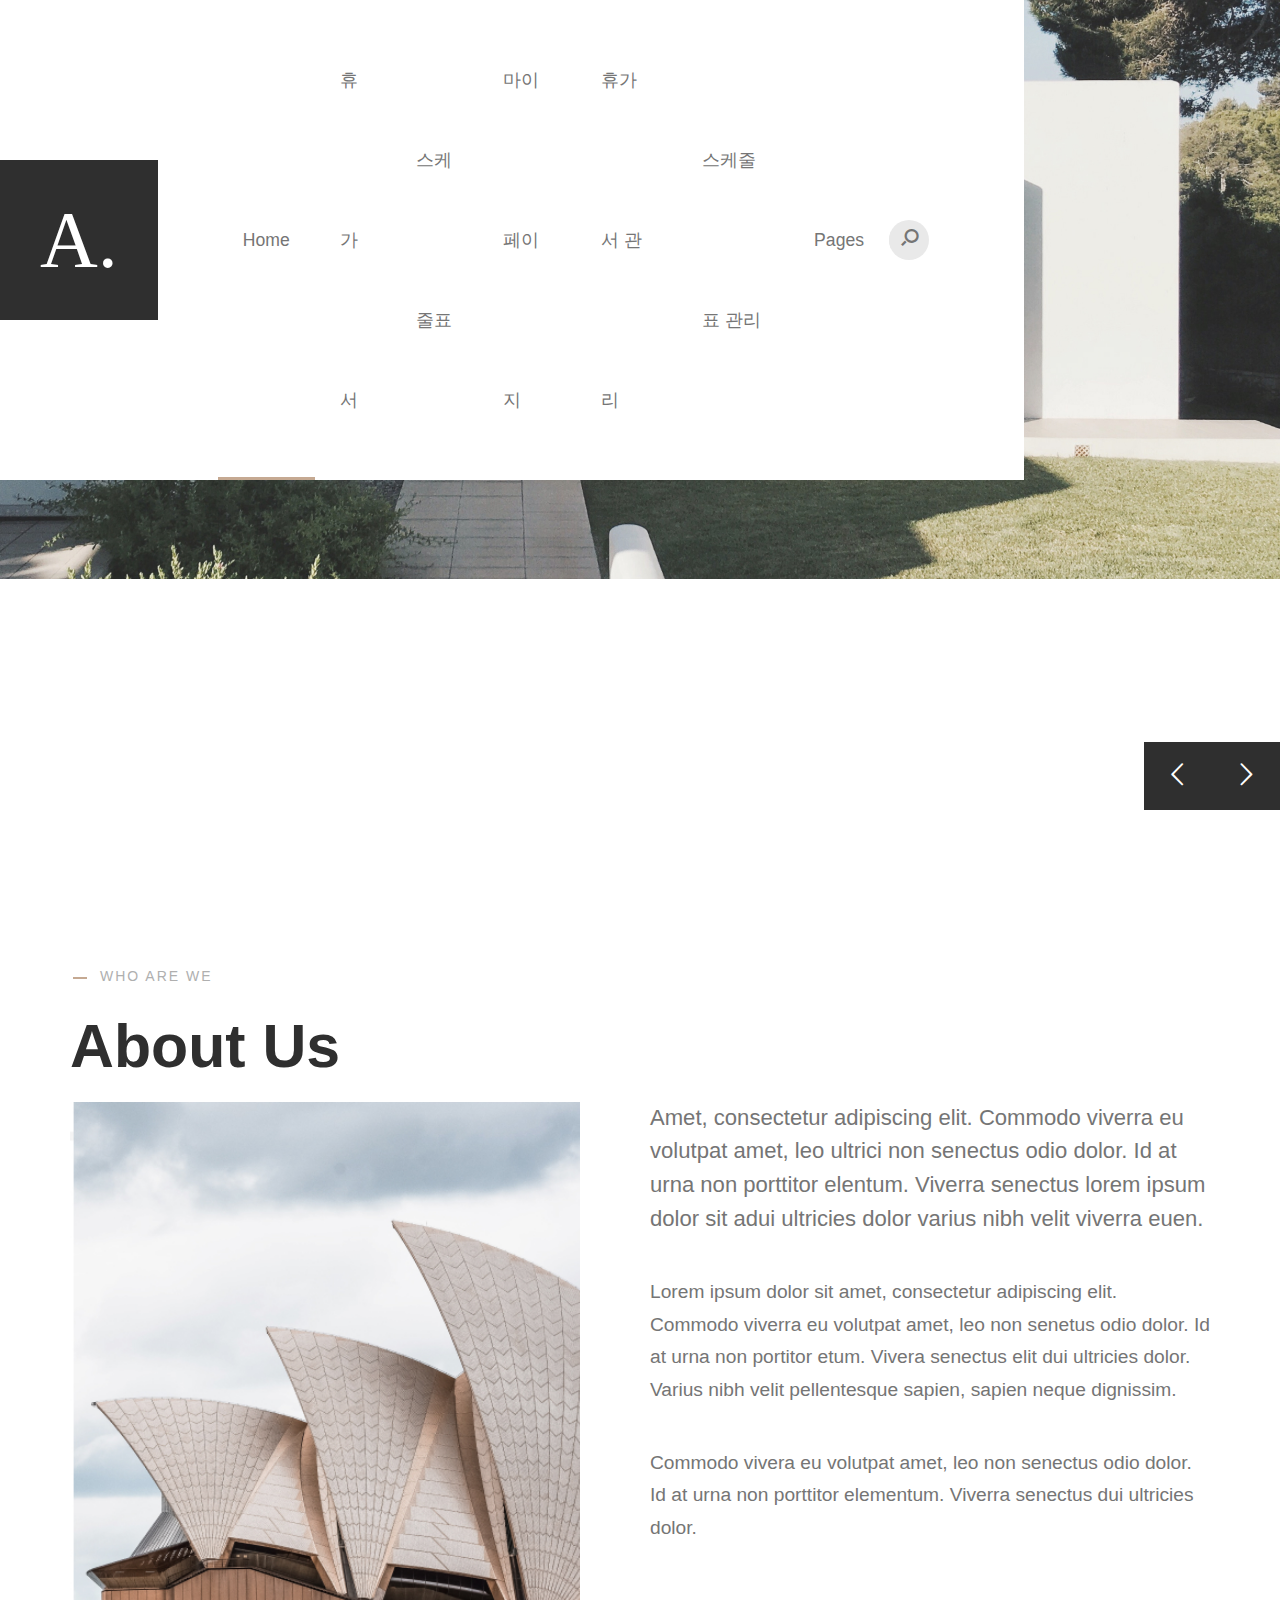
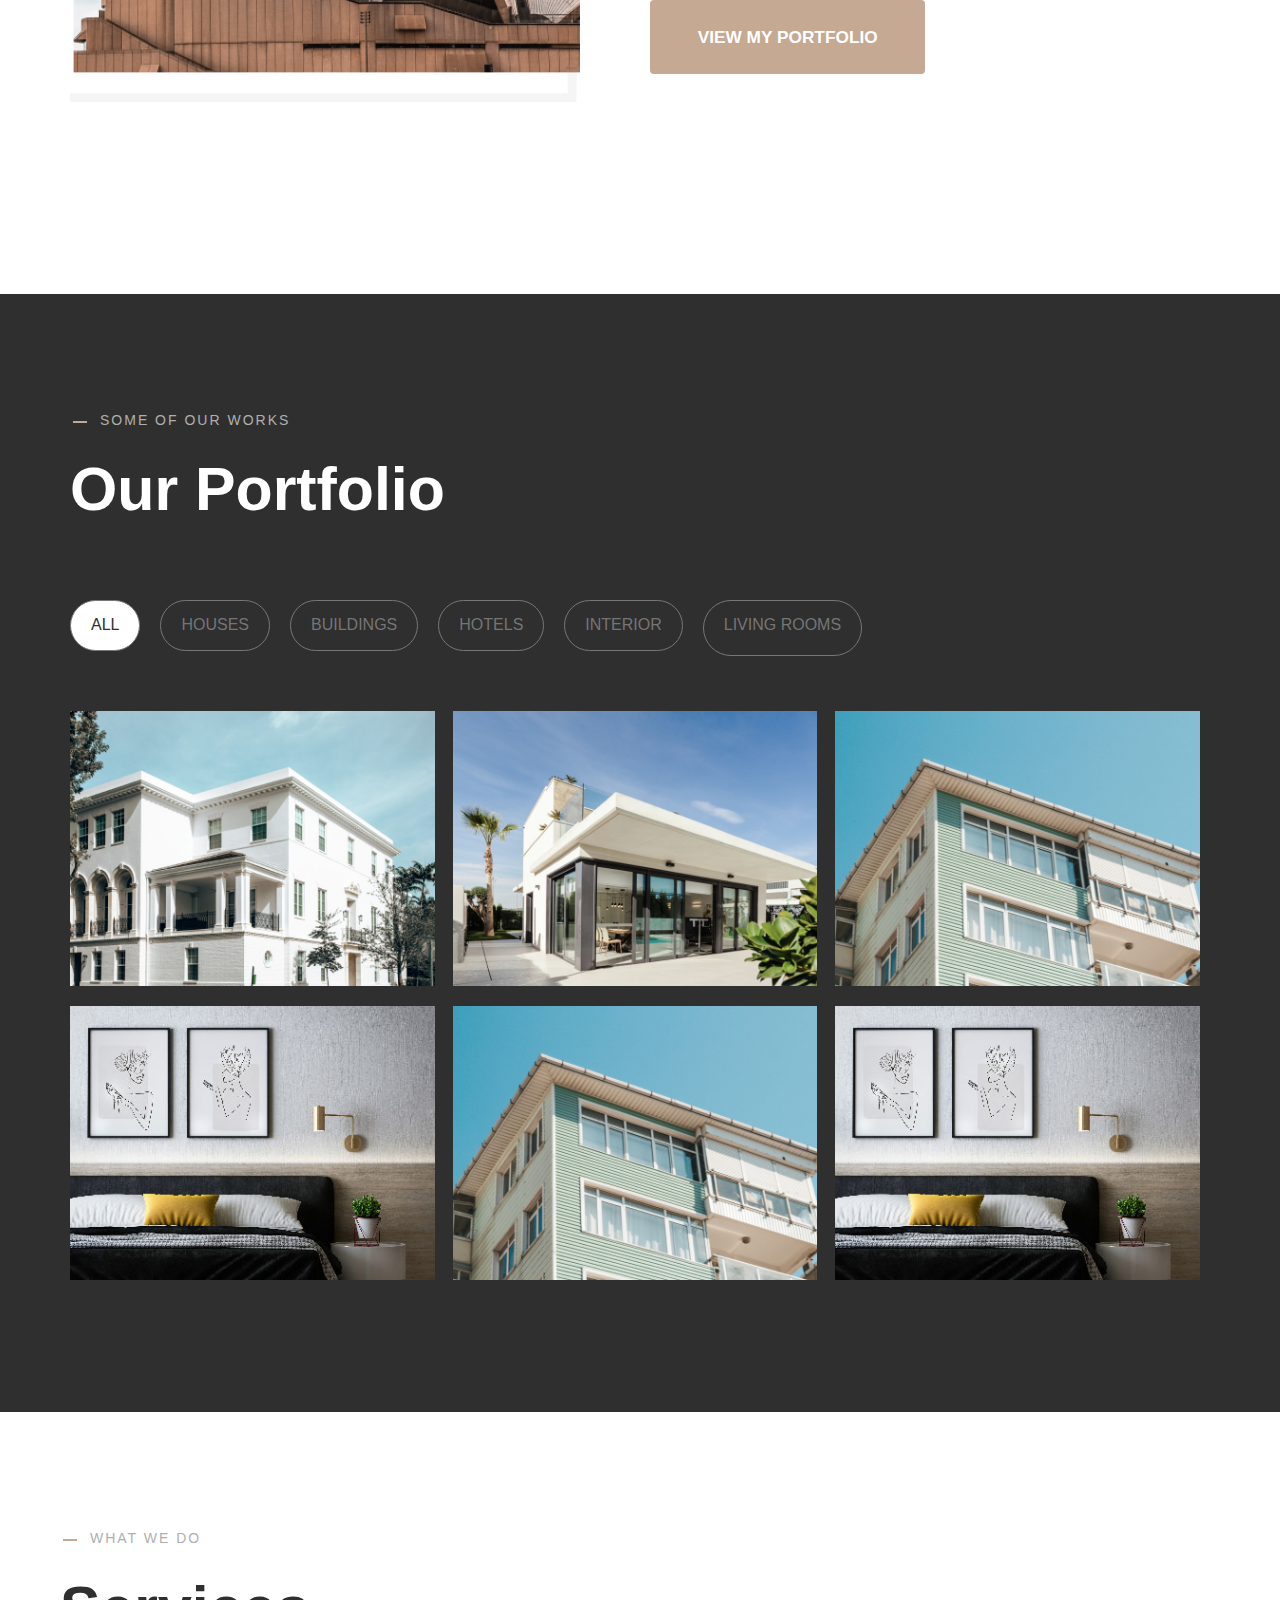
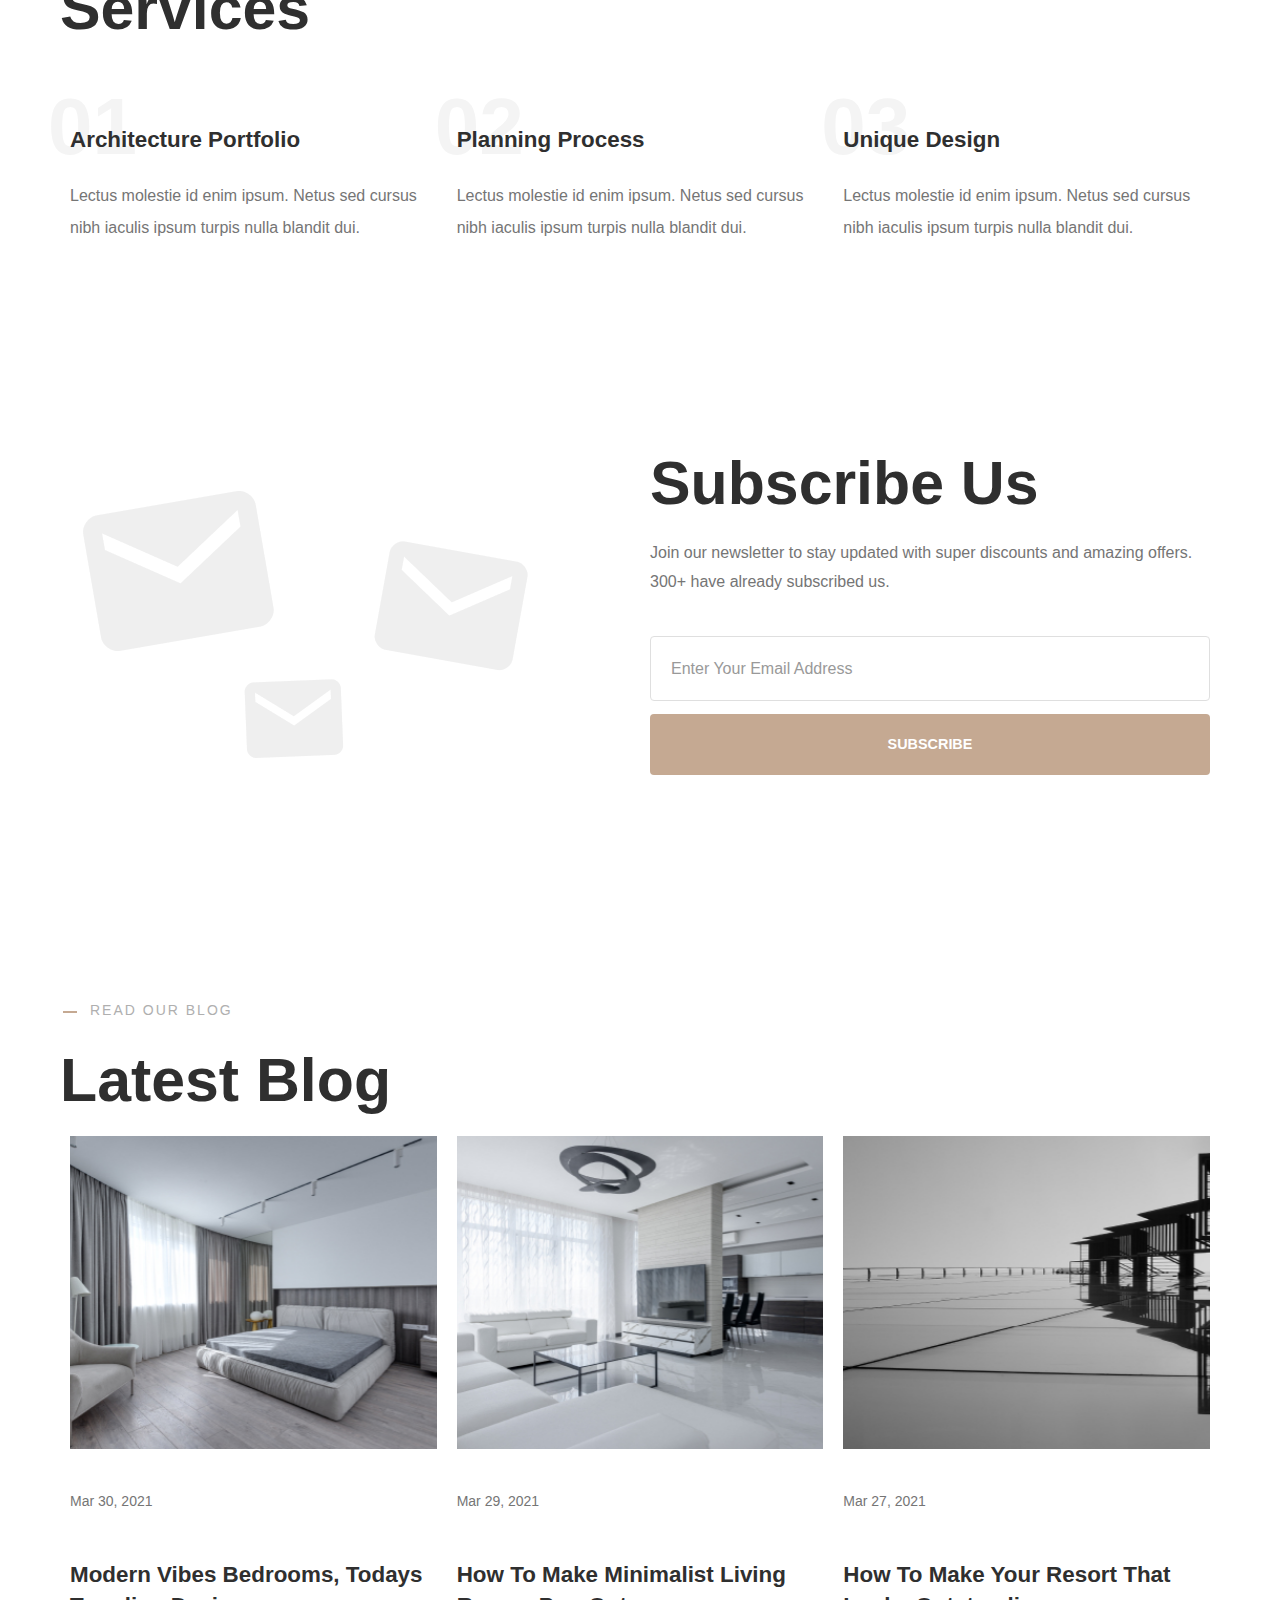
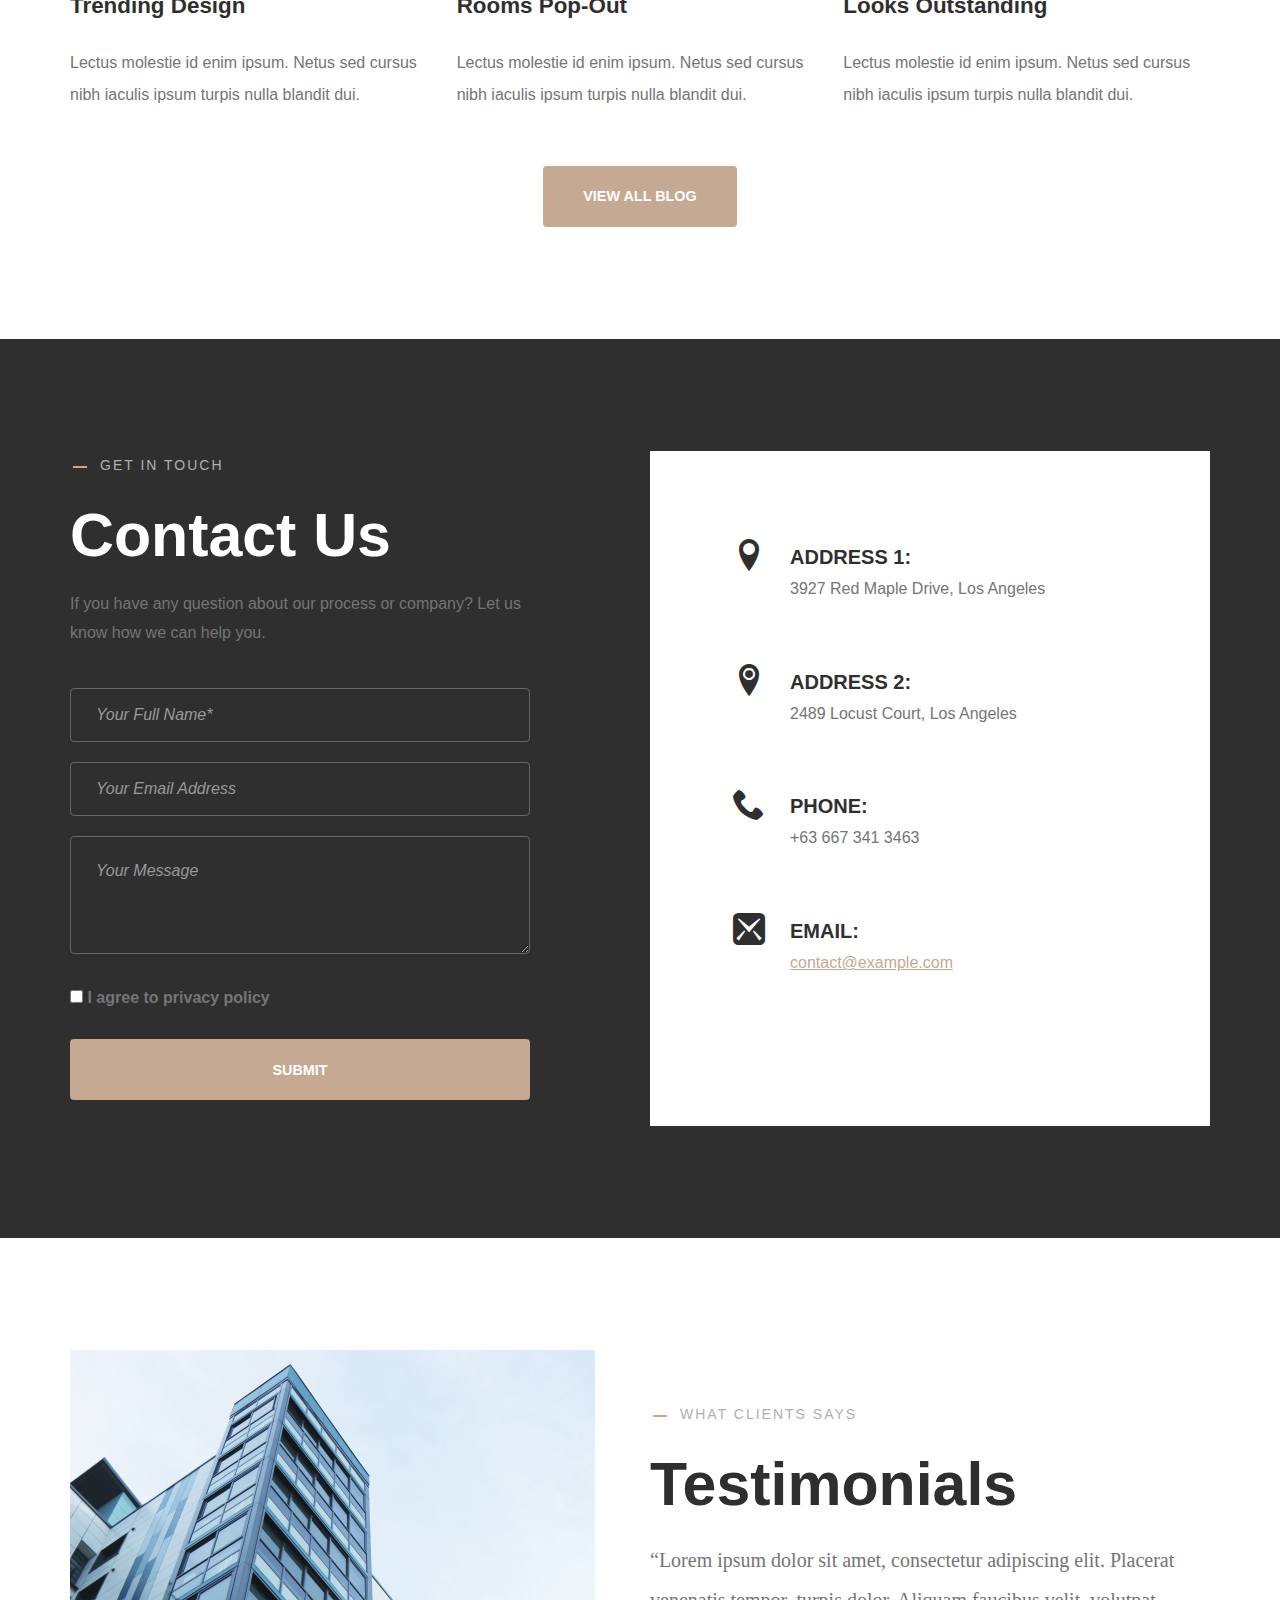
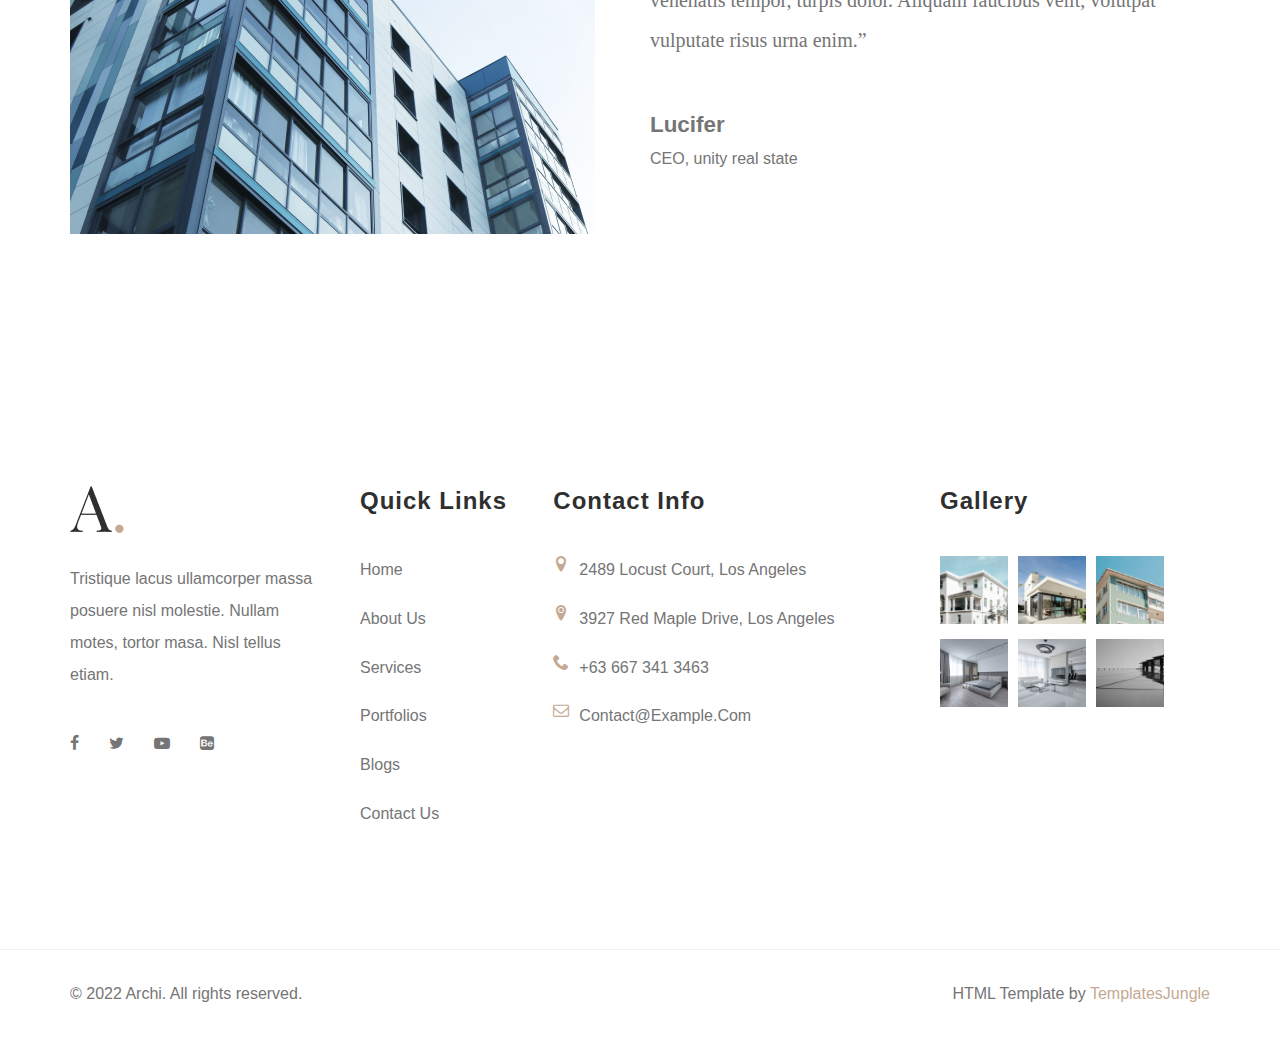
==== commit ab089871: "회원가입 - 구현 완료 로그인 - 구현 완료 휴가서 - 달력 템플릿 적용 완료" ====
--- a/test/src/main/webapp/onepage.html
+++ b/test/src/main/webapp/onepage.html
@@ -34,11 +34,12 @@
 			<div class="main-menu" id="navigation">
 				<ul class="menu-list scrollspy-nav navbar-nav list-inline">
 					<li class="scrollspy-link"><a href="#intro" data-target="intro" class="nav-link smoothscroll">Home</a></li>
-					<li class="scrollspy-link"><a href="#about" data-target="about" class="nav-link smoothscroll">About</a></li>
-					<li class="scrollspy-link"><a href="#portfolio" data-target="portfolio" class="nav-link smoothscroll">Portfolio</a></li>
-					<li class="scrollspy-link"><a href="#services" data-target="services" class="nav-link smoothscroll">Services</a></li>
-					<li class="scrollspy-link"><a href="#contact" data-target="contact" class="nav-link smoothscroll">Contact</a></li>
-					<li class="scrollspy-link"><a href="#testimonial" data-target="testimonial" class="nav-link smoothscroll">Testimonials</a></li>
+					<li class="scrollspy-link"><a href="#about" data-target="about" class="nav-link smoothscroll">휴가서</a></li>
+					<li class="scrollspy-link"><a href="#services" data-target="services" class="nav-link smoothscroll">스케줄표</a></li>
+					<li class="scrollspy-link"><a href="#testimonial" data-target="testimonial" class="nav-link smoothscroll">마이페이지</a></li>
+					<li class="scrollspy-link"><a href="#portfolio" data-target="portfolio" class="nav-link smoothscroll">휴가서 관리</a></li>
+					<li class="scrollspy-link"><a href="#contact" data-target="contact" class="nav-link smoothscroll">스케줄표 관리</a></li>
+					
 					<li class="scrollspy-link nav-item dropdown">
 						<a href="#" data-bs-toggle="dropdown" aria-expanded="false" class="nav-link dropdown-toggle">Pages</a>
 						<ul class="dropdown-menu">
--- a/test/src/main/webapp/style.css
+++ b/test/src/main/webapp/style.css
@@ -408,7 +408,8 @@
   font-weight: 600; }
 fieldset {
   padding: 0;
-  border-width: 0; }
+  border-width: 0;
+  border: 1px solid black }
 input[type="checkbox"],
 input[type="radio"] {
   display: inline; }
@@ -459,7 +460,9 @@
 td {
   padding: 12px 15px;
   text-align: left;
-  border-bottom: 1px solid #E1E1E1; }
+  border-bottom: 1px solid #E1E1E1;
+   }
+  
 th:first-child,
 td:first-child {
   padding-left: 0; }
@@ -1064,7 +1067,7 @@
   display: flex;
   justify-content: space-between;
   align-items: center;
-  width: 100%;
+  width:80%;
 }
 .onepage-menu #header-wrap {
   background: #fff;
@@ -1073,7 +1076,7 @@
   display: flex;
   justify-content: space-between;
   align-items: center;
-  width: 50%;
+  width: 100%;
 }
 nav#navbar ul.menu-list {
   display: flex;
